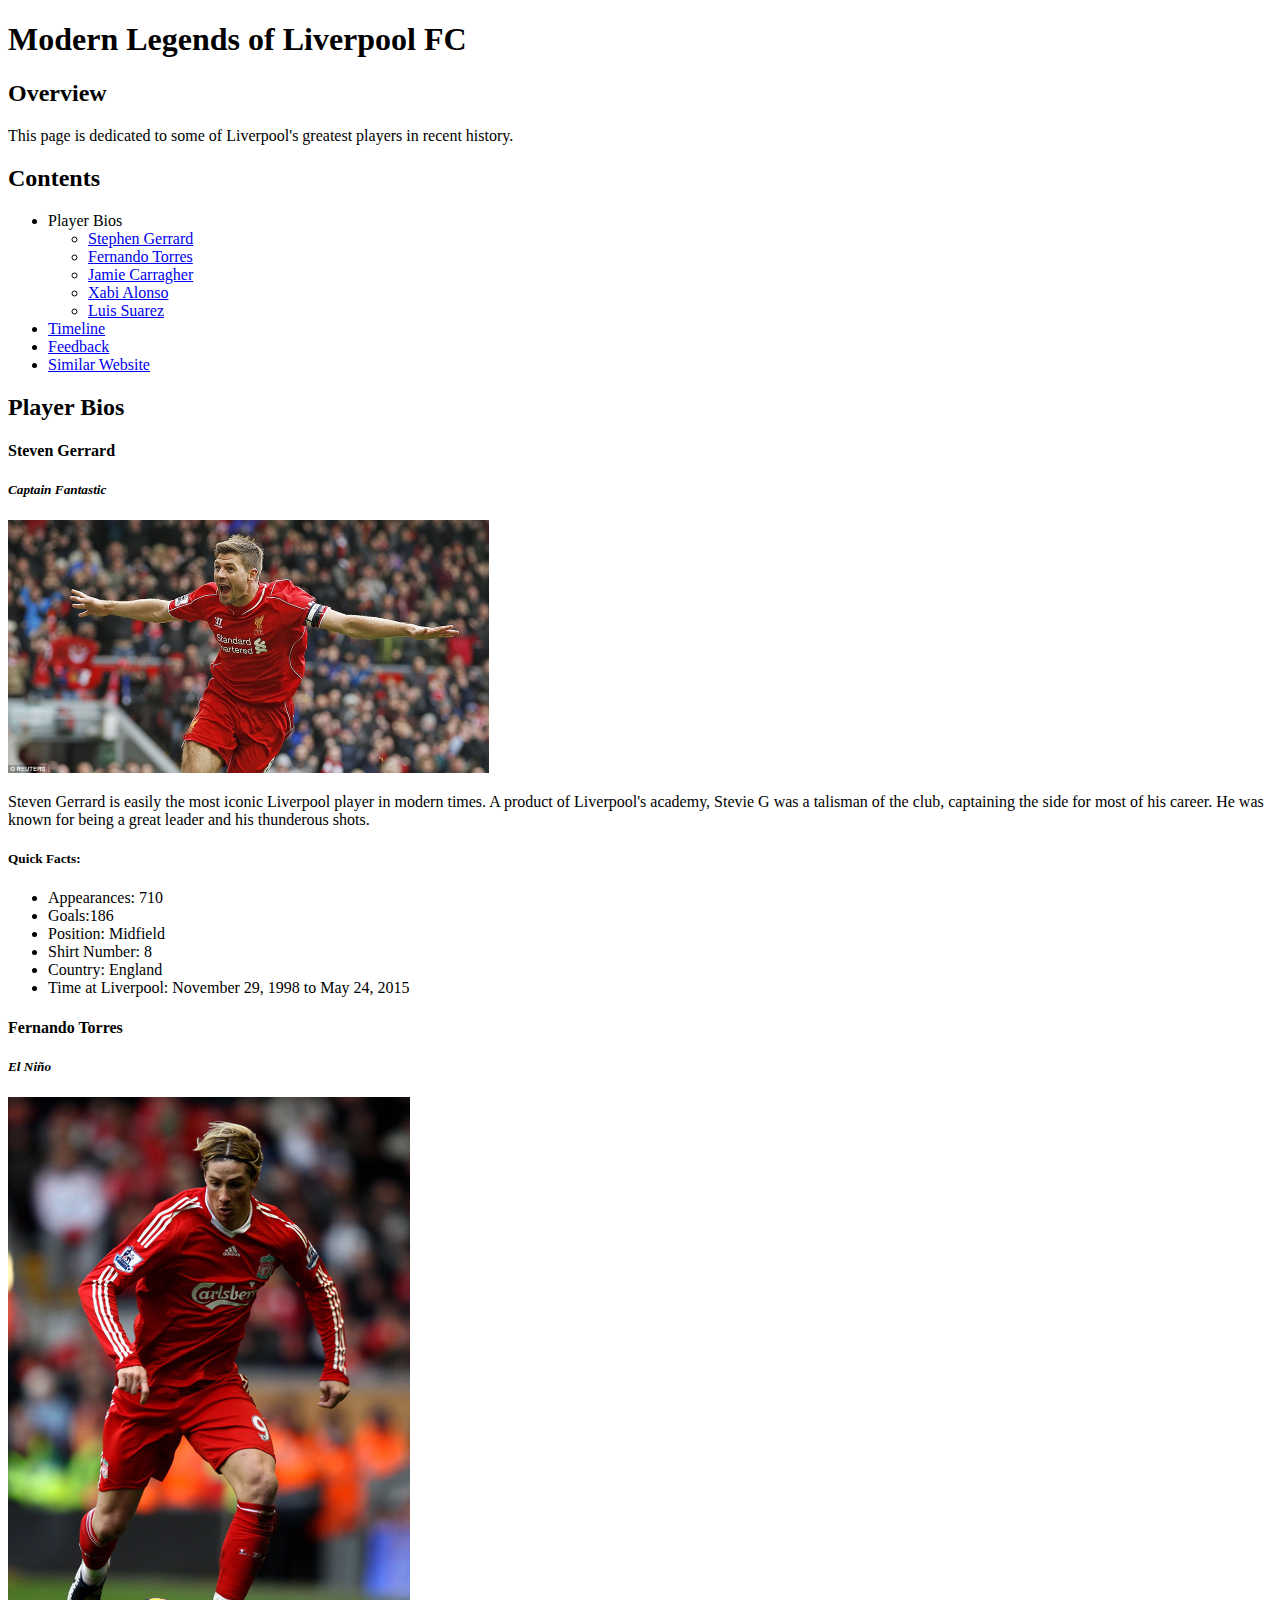
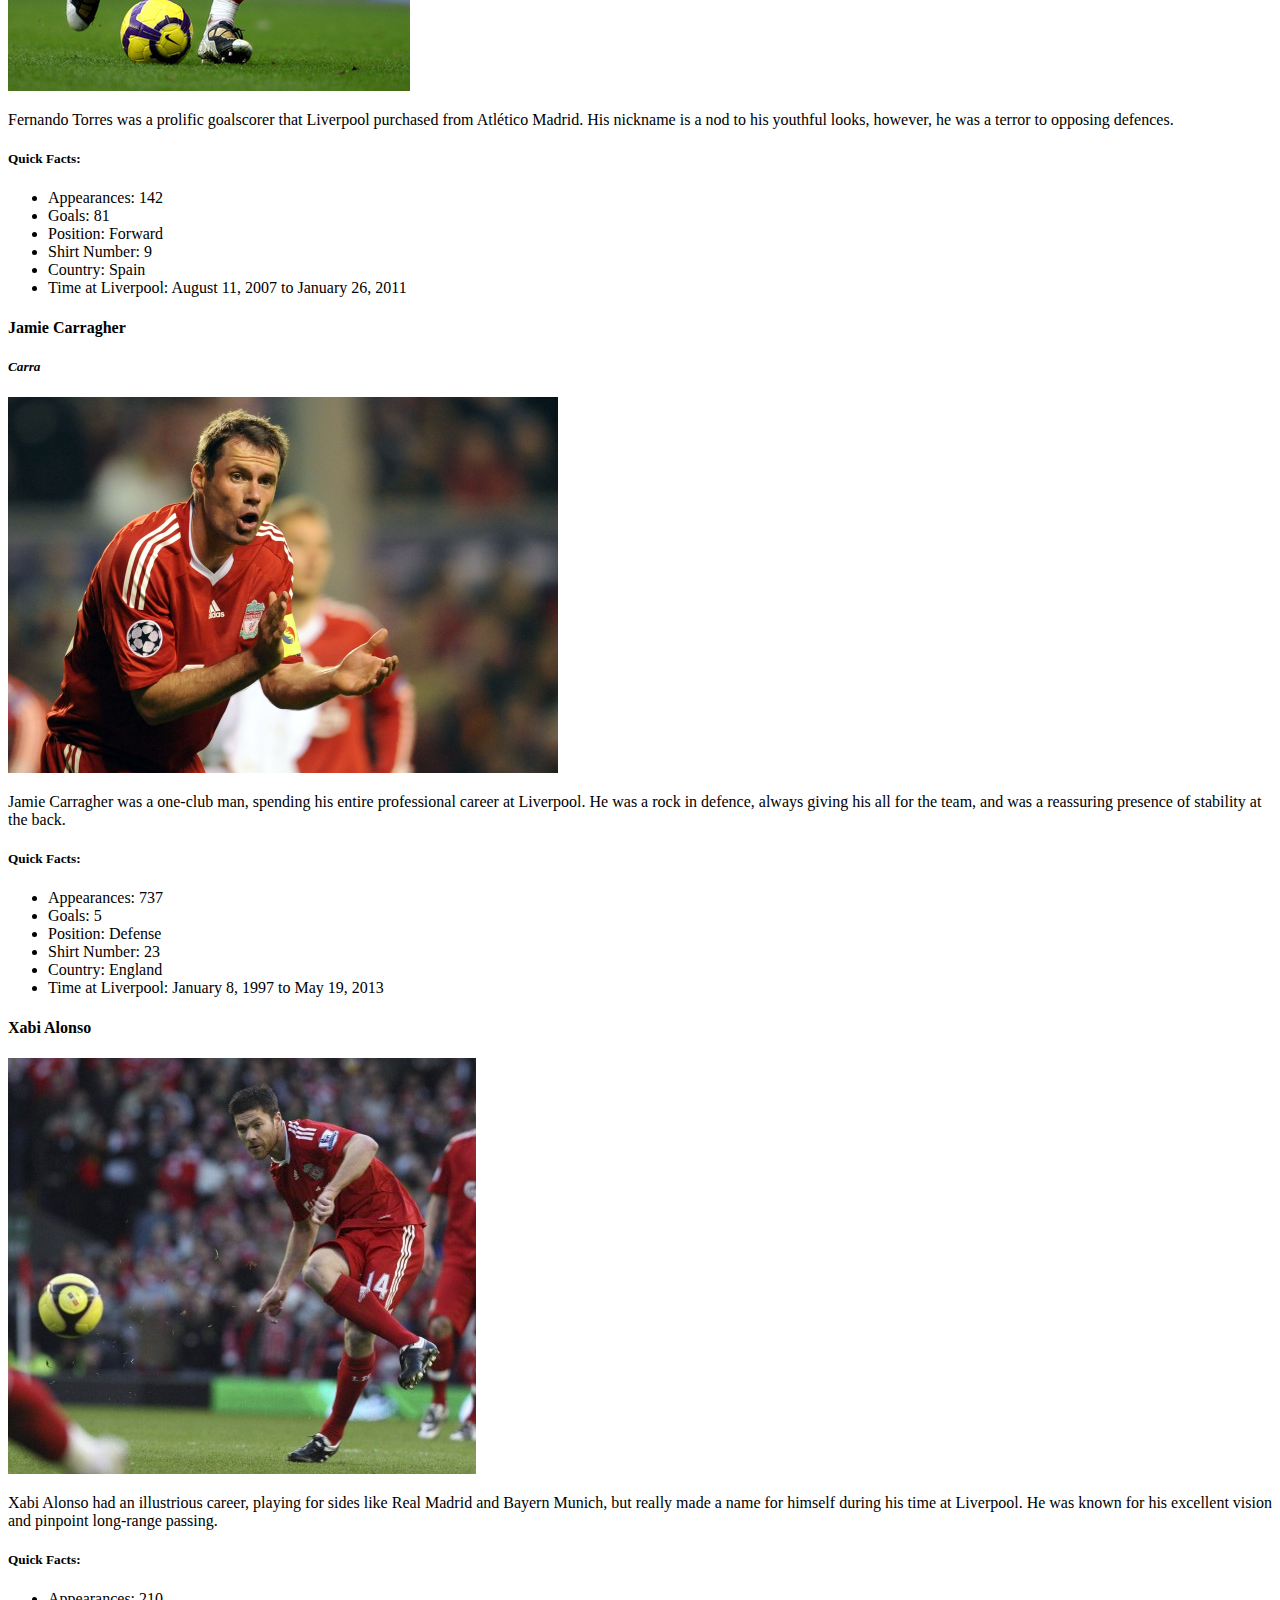
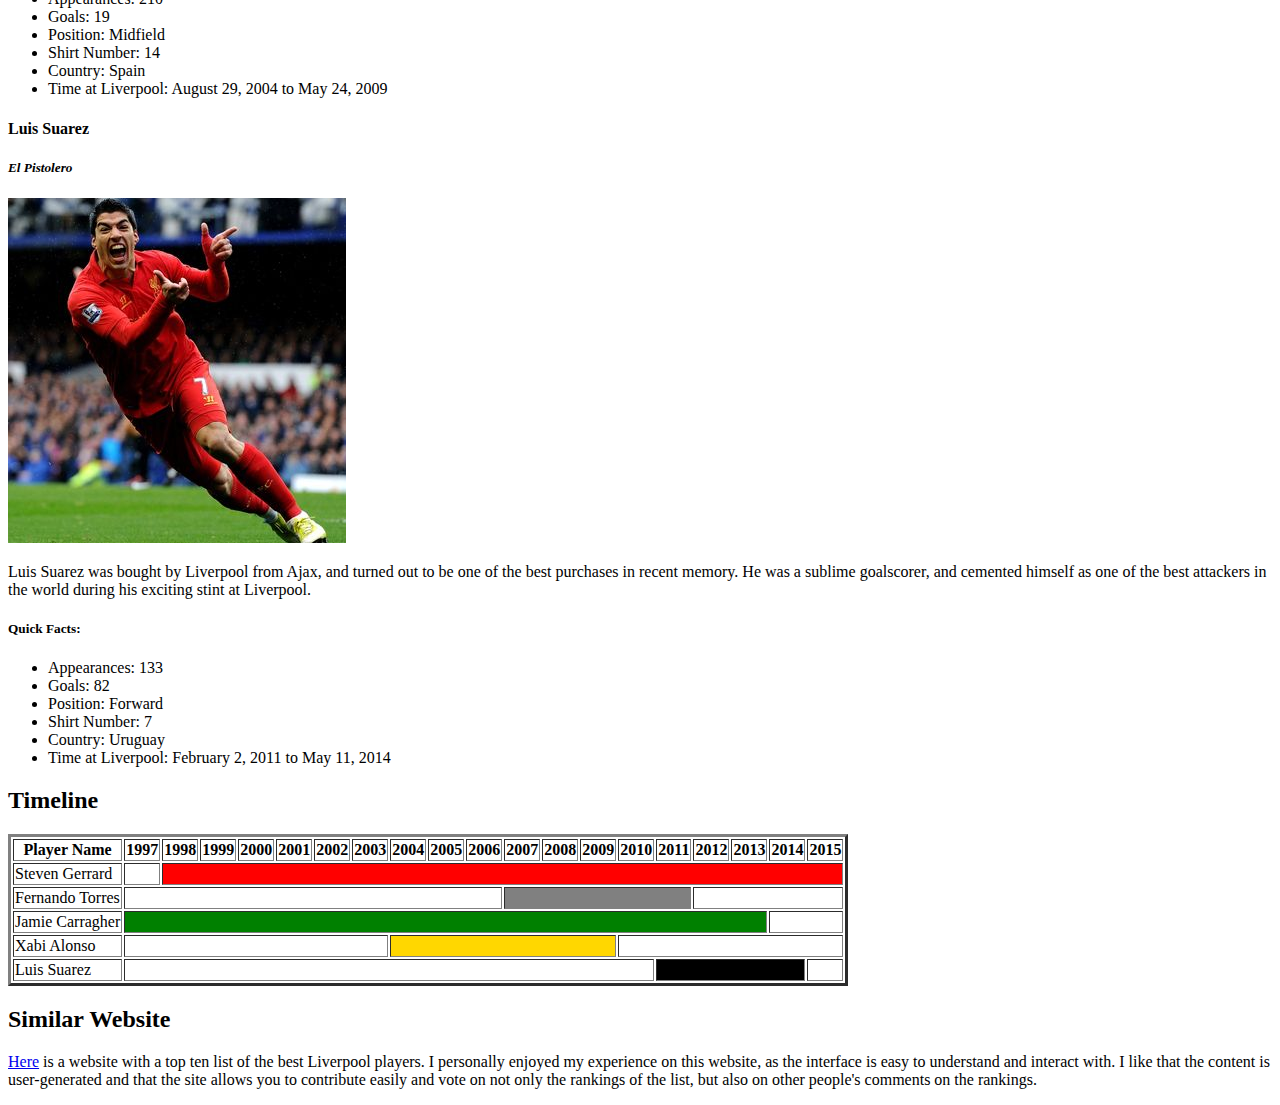
==== index.html @ dc7eaff3 "Add section for outside link and minor overall fixes" ====
<!DOCTYPE html>
<html lang="en">
<head>
  <title>Liverpool FC - Modern Legends</title>
</head>
<body>
  <h1>Modern Legends of Liverpool FC</h1>
  <section>
    <h2>Overview</h2>
    <p>This page is dedicated to some of Liverpool's greatest players in recent history.</p>
  </section>
  <div>
    <h2>Contents</h2>
    <ul>
      <li> Player Bios
        <ul>
          <li><a href="#Steven-Gerrard">Stephen Gerrard</a></li>
          <li><a href="#Fernando-Torres">Fernando Torres</a></li>
          <li><a href="#Jamie-Carragher">Jamie Carragher</a></li>
          <li><a href="#Xabi-Alonso">Xabi Alonso</a></li>
          <li><a href="#Luis-Suarez">Luis Suarez</a></li>
        </ul>
      </li>
      <li><a href="#timeline">Timeline</a></li>
      <li><a href="contact.html">Feedback</a></li>
      <li><a href="#website">Similar Website</a></li>
    </ul>
  </div>
  <h2>Player Bios</h2>
  <div id="Steven-Gerrard">
    <h4>Steven Gerrard</h4>
    <h5><em>Captain Fantastic</em></h5>
    <img src="images/Steven-Gerrard.jpg" height="253" width="481" alt="Steven Gerrard">
    <p>Steven Gerrard is easily the most iconic Liverpool player in modern times. A product of Liverpool's academy, Stevie G was a talisman of the club, captaining the side for most of his career. He was known for being a great leader and his thunderous shots.</p>
    <h5>Quick Facts:</h5>
    <ul>
      <li>Appearances: 710</li>
      <li>Goals:186</li>
      <li>Position: Midfield</li>
      <li>Shirt Number: 8</li>
      <li>Country: England</li>
      <li>Time at Liverpool: November 29, 1998 to May 24, 2015</li>
    </ul>
  </div>
  <div id="Fernando-Torres">
    <h4>Fernando Torres</h4>
    <h5><em>El Niño</em></h5>
    <img src="images/Fernando-Torres.jpg" alt="Fernando Torres">
    <p>Fernando Torres was a prolific goalscorer that Liverpool purchased from Atlético Madrid. His nickname is a nod to his youthful looks, however, he was a terror to opposing defences.</p>
    <h5>Quick Facts:</h5>
    <ul>
      <li>Appearances: 142</li>
      <li>Goals: 81</li>
      <li>Position: Forward</li>
      <li>Shirt Number: 9</li>
      <li>Country: Spain</li>
      <li>Time at Liverpool: August 11, 2007 to January 26, 2011</li>
    </ul>
  </div>
  <div id="Jamie-Carragher">
    <h4>Jamie Carragher</h4>
    <h5><em>Carra</em></h5>
    <img src="images/Jamie-Carragher.jpg" height="376" width="550" alt="Jamie Carragher">
    <p>Jamie Carragher was a one-club man, spending his entire professional career at Liverpool. He was a rock in defence, always giving his all for the team, and was a reassuring presence of stability at the back.</p>
    <h5>Quick Facts:</h5>
    <ul>
      <li>Appearances: 737</li>
      <li>Goals: 5</li>
      <li>Position: Defense</li>
      <li>Shirt Number: 23</li>
      <li>Country: England</li>
      <li>Time at Liverpool: January 8, 1997 to May 19, 2013</li>
    </ul>
  </div>
  <div id="Xabi-Alonso">
    <h4>Xabi Alonso</h4>
    <img src="images/Xabi-Alonso.jpg" alt="Xabi Alonso">
    <p>Xabi Alonso had an illustrious career, playing for sides like Real Madrid and Bayern Munich, but really made a name for himself during his time at Liverpool. He was known for his excellent vision and pinpoint long-range passing.</p>
    <h5>Quick Facts:</h5>
    <ul>
      <li>Appearances: 210</li>
      <li>Goals: 19</li>
      <li>Position: Midfield</li>
      <li>Shirt Number: 14</li>
      <li>Country: Spain</li>
      <li>Time at Liverpool: August 29, 2004 to May 24, 2009</li>
    </ul>
  </div>
  <div id="Luis-Suarez">
    <h4>Luis Suarez</h4>
    <h5><em>El Pistolero</em></h5>
    <img src="images/Luis-Suarez.jpg" alt="Luis Suarez">
    <p>Luis Suarez was bought by Liverpool from Ajax, and turned out to be one of the best purchases in recent memory. He was a sublime goalscorer, and cemented himself as one of the best attackers in the world during his exciting stint at Liverpool.</p>
    <h5>Quick Facts:</h5>
    <ul>
      <li>Appearances: 133</li>
      <li>Goals: 82</li>
      <li>Position: Forward</li>
      <li>Shirt Number: 7</li>
      <li>Country: Uruguay</li>
      <li>Time at Liverpool: February 2, 2011 to May 11, 2014</li>
    </ul>
  </div>
  <h2>Timeline</h2>
  <div id="timeline">
    <table border="3">
      <tr>
        <th>Player Name</th>
        <th>1997</th>
        <th>1998</th>
        <th>1999</th>
        <th>2000</th>
        <th>2001</th>
        <th>2002</th>
        <th>2003</th>
        <th>2004</th>
        <th>2005</th>
        <th>2006</th>
        <th>2007</th>
        <th>2008</th>
        <th>2009</th>
        <th>2010</th>
        <th>2011</th>
        <th>2012</th>
        <th>2013</th>
        <th>2014</th>
        <th>2015</th>
      </tr>
      <tr>
        <td>Steven Gerrard</td>
        <td>&nbsp;</td>
        <td bgcolor="red" colspan="18">&nbsp;</td>
      </tr>
      <tr>
        <td>Fernando Torres</td>
        <td colspan="10">&nbsp;</td>
        <td bgcolor="grey" colspan="5">&nbsp;</td>
        <td colspan="4">&nbsp;</td>
      </tr>
      <tr>
        <td>Jamie Carragher</td>
        <td bgcolor="green" colspan="17">&nbsp;</td>
        <td colspan="2">&nbsp;</td>
      </tr>
      <tr>
        <td>Xabi Alonso</td>
        <td colspan="7">&nbsp;</td>
        <td bgcolor="gold" colspan="6">&nbsp;</td>
        <td colspan="6">&nbsp;</td>
      </tr>
      <tr>
        <td>Luis Suarez</td>
        <td colspan="14">&nbsp;</td>
        <td bgcolor="black" colspan="4">&nbsp;</td>
        <td>&nbsp;</td>
      </tr>
    </table>
  </div>
  <div id="website">
    <h2>Similar Website</h2>
    <p><a href="https://www.thetoptens.com/best-liverpool-players/">Here</a> is a website with a top ten list of the best Liverpool players. I personally enjoyed my experience on this website, as the interface is easy to understand and interact with. I like that the content is user-generated and that the site allows you to contribute easily and vote on not only the rankings of the list, but also on other people's comments on the rankings.</p>
  </div>
</body>
</html>
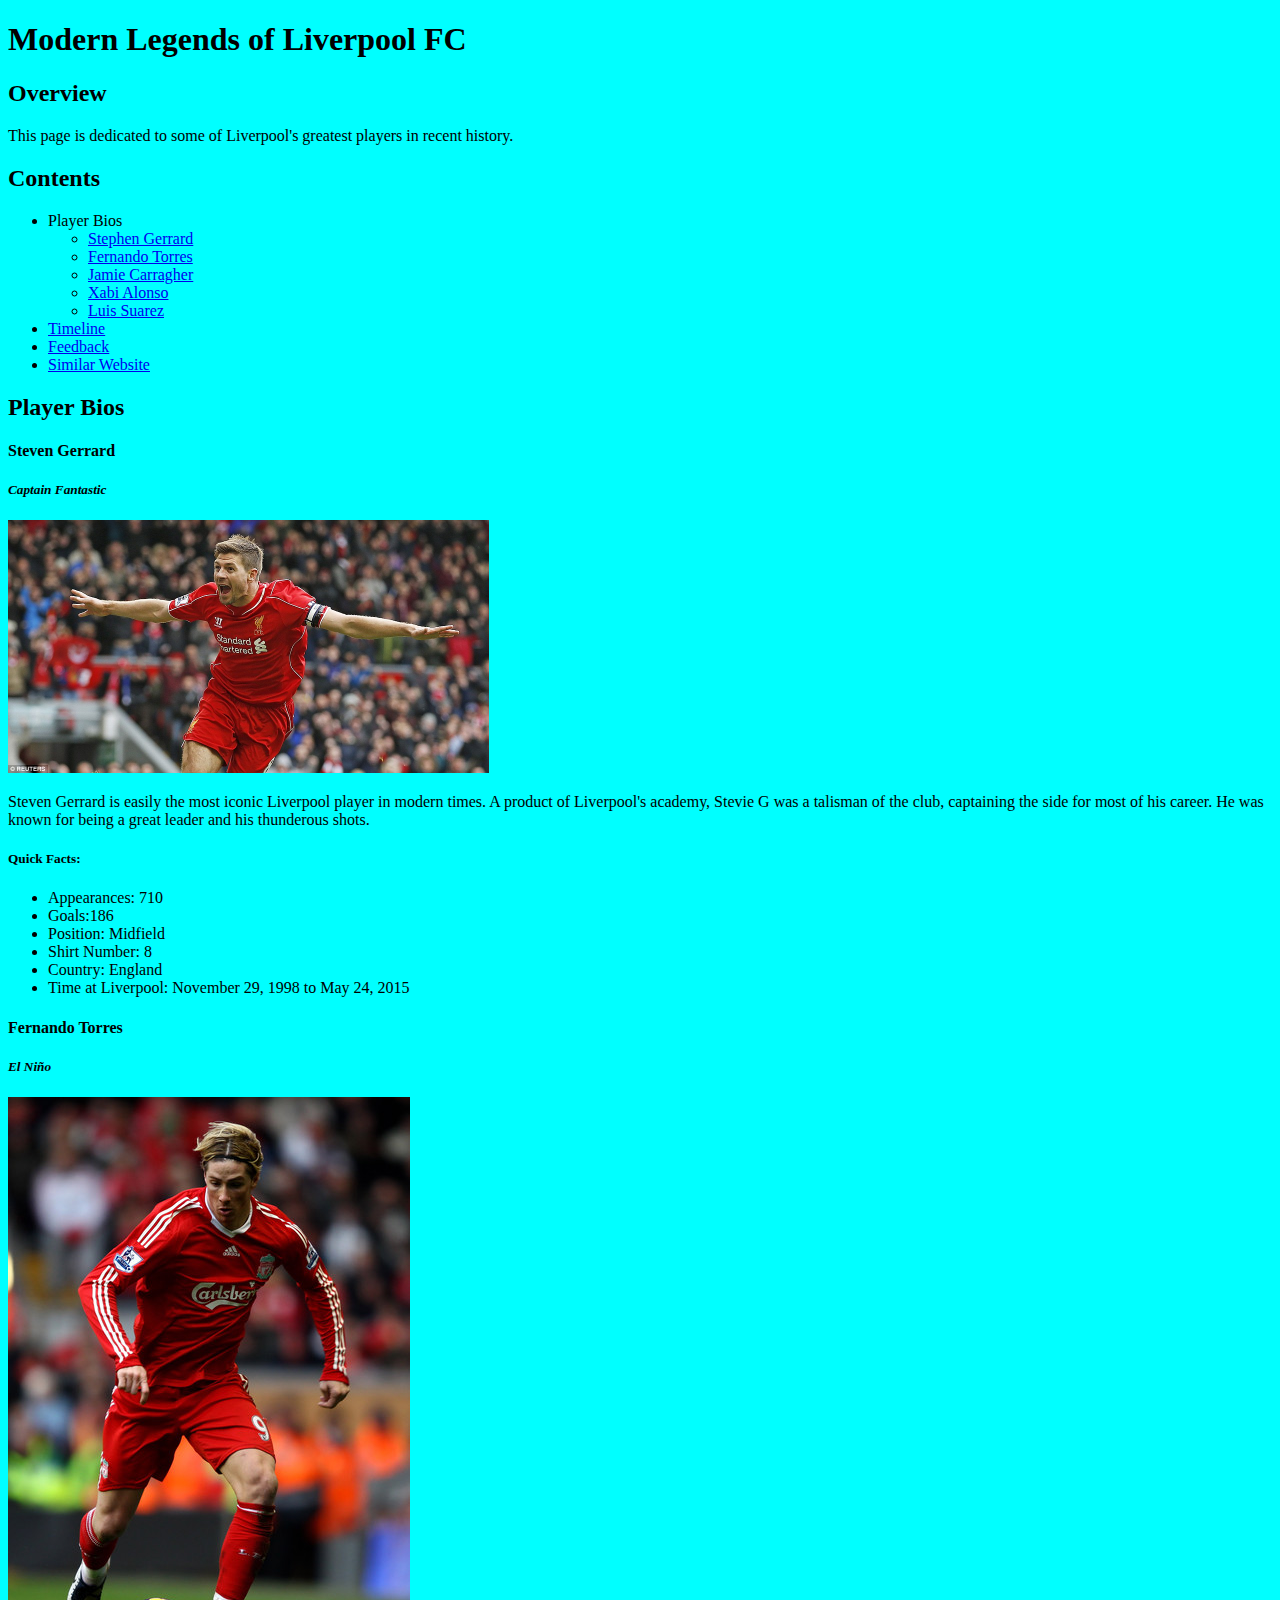
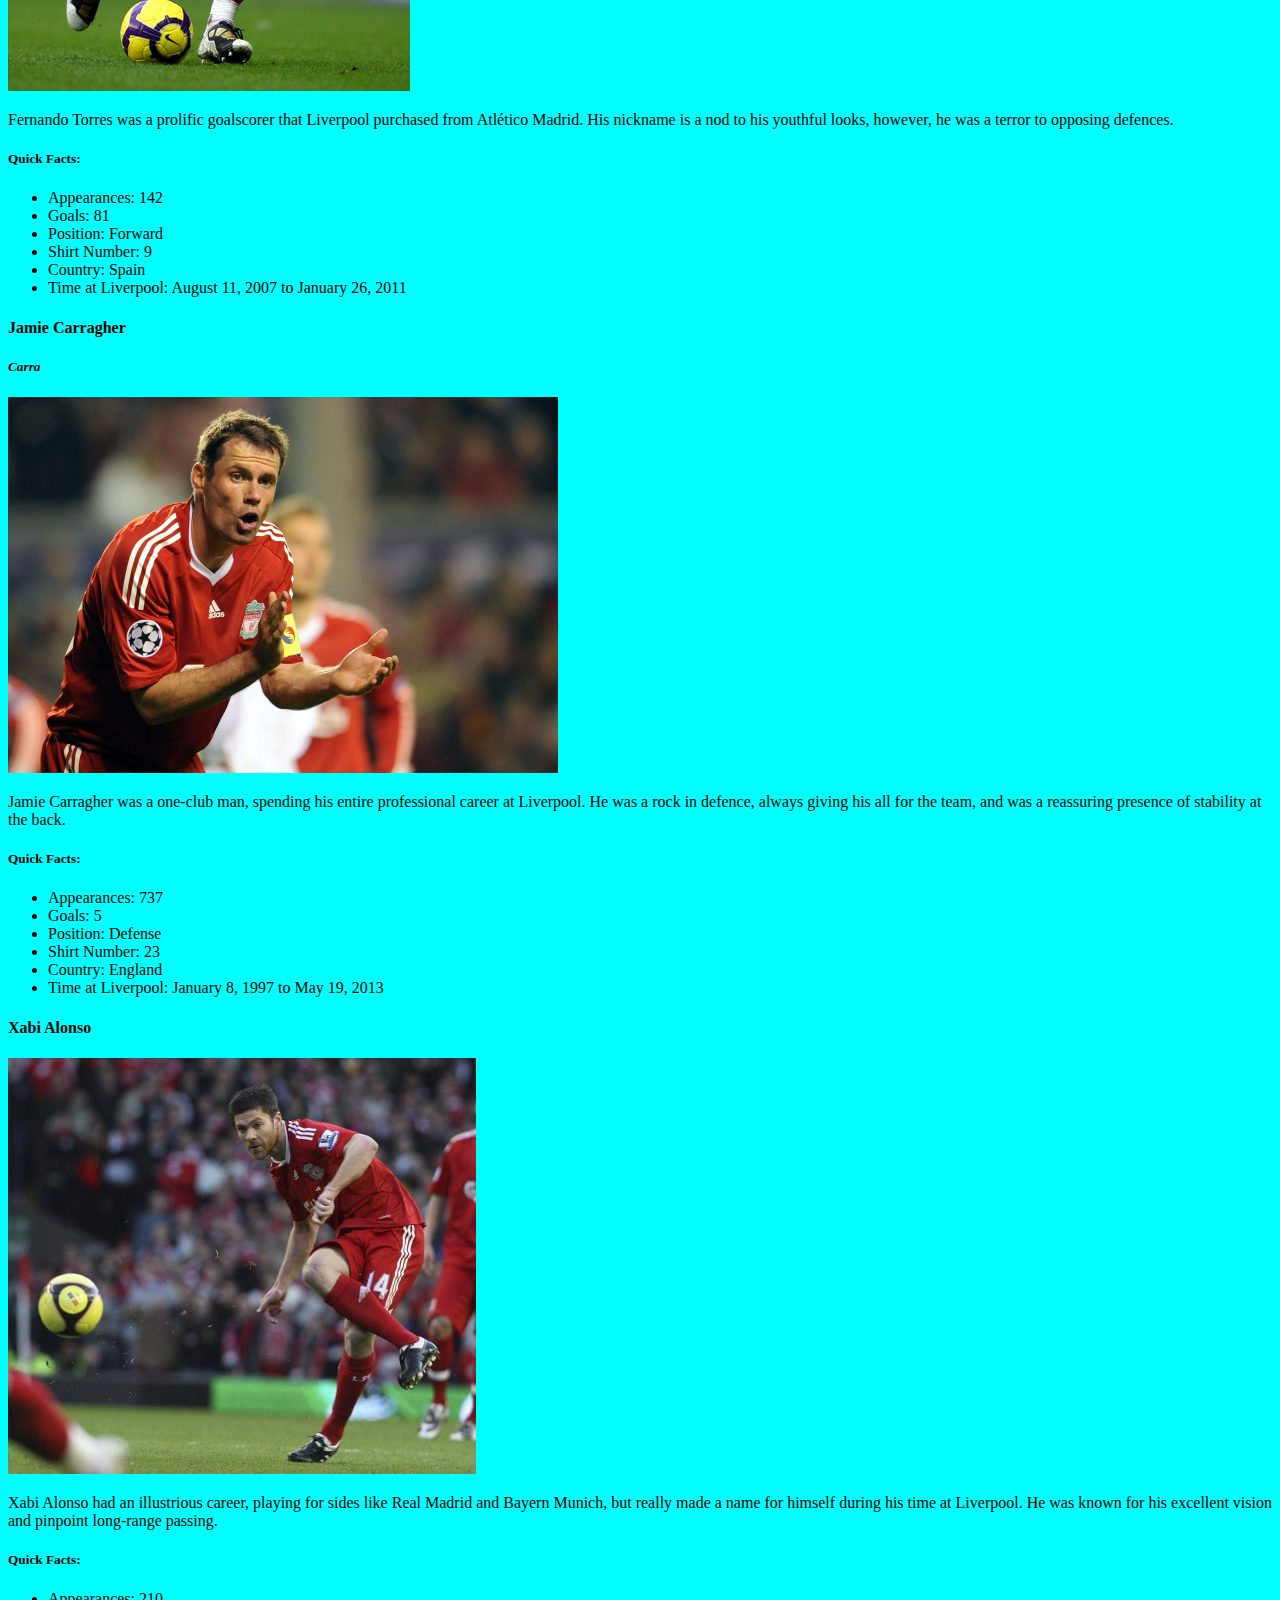
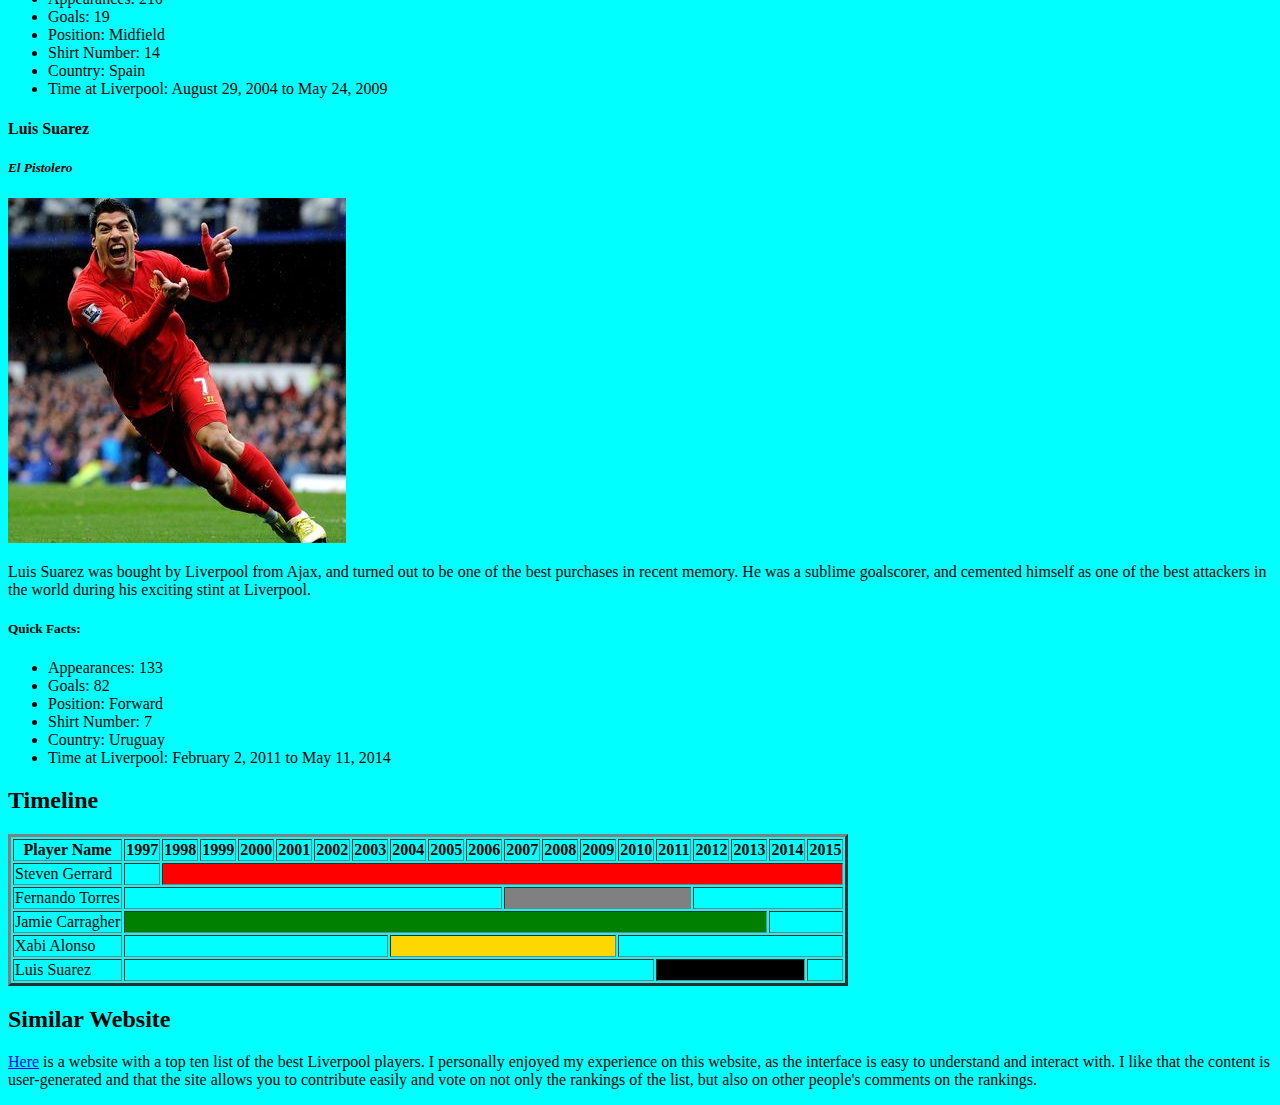
==== commit ddb4d744: "Add simple css rule and link to each page of website" ====
--- a/index.html
+++ b/index.html
@@ -2,6 +2,7 @@
 <html lang="en">
 <head>
   <title>Liverpool FC - Modern Legends</title>
+  <link rel="stylesheet" type="text/css" href="styles.css">
 </head>
 <body>
   <h1>Modern Legends of Liverpool FC</h1>
--- a/styles.css
+++ b/styles.css
@@ -0,0 +1,3 @@
+body {
+  background: cyan;
+}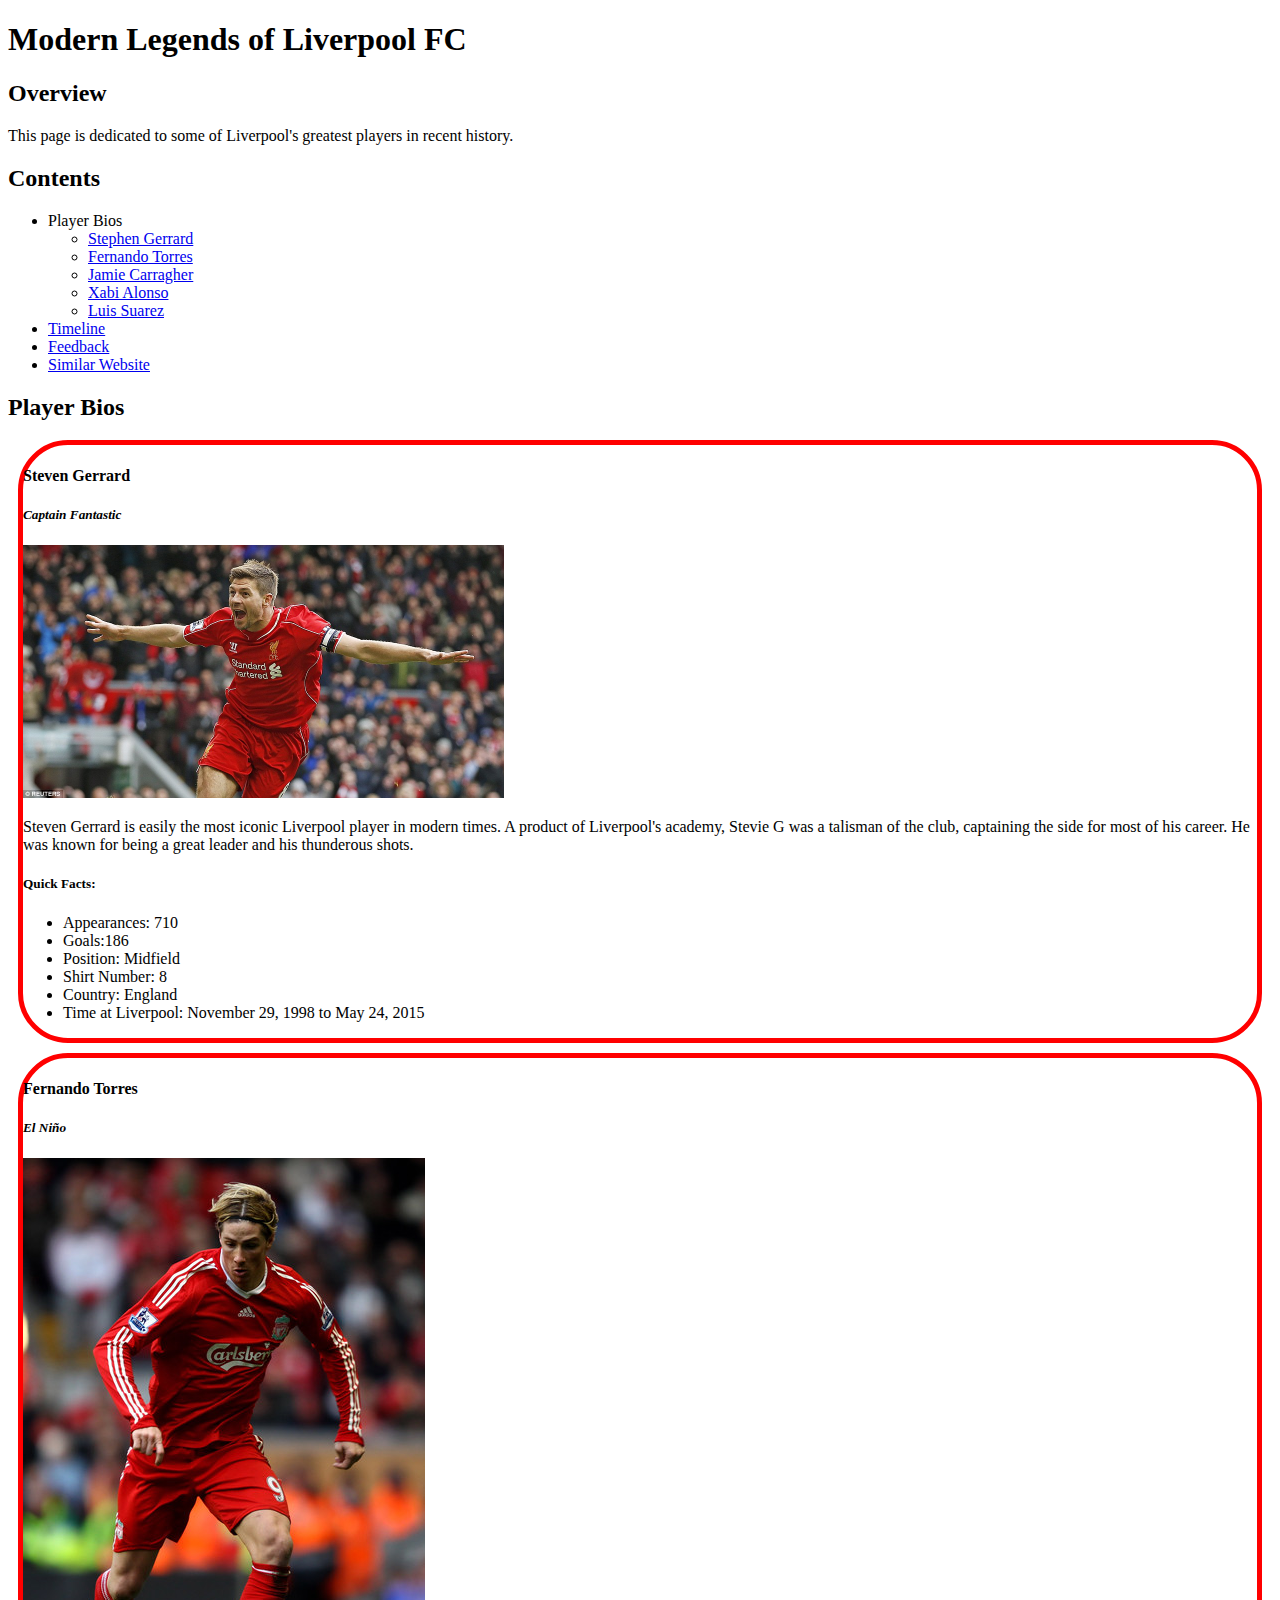
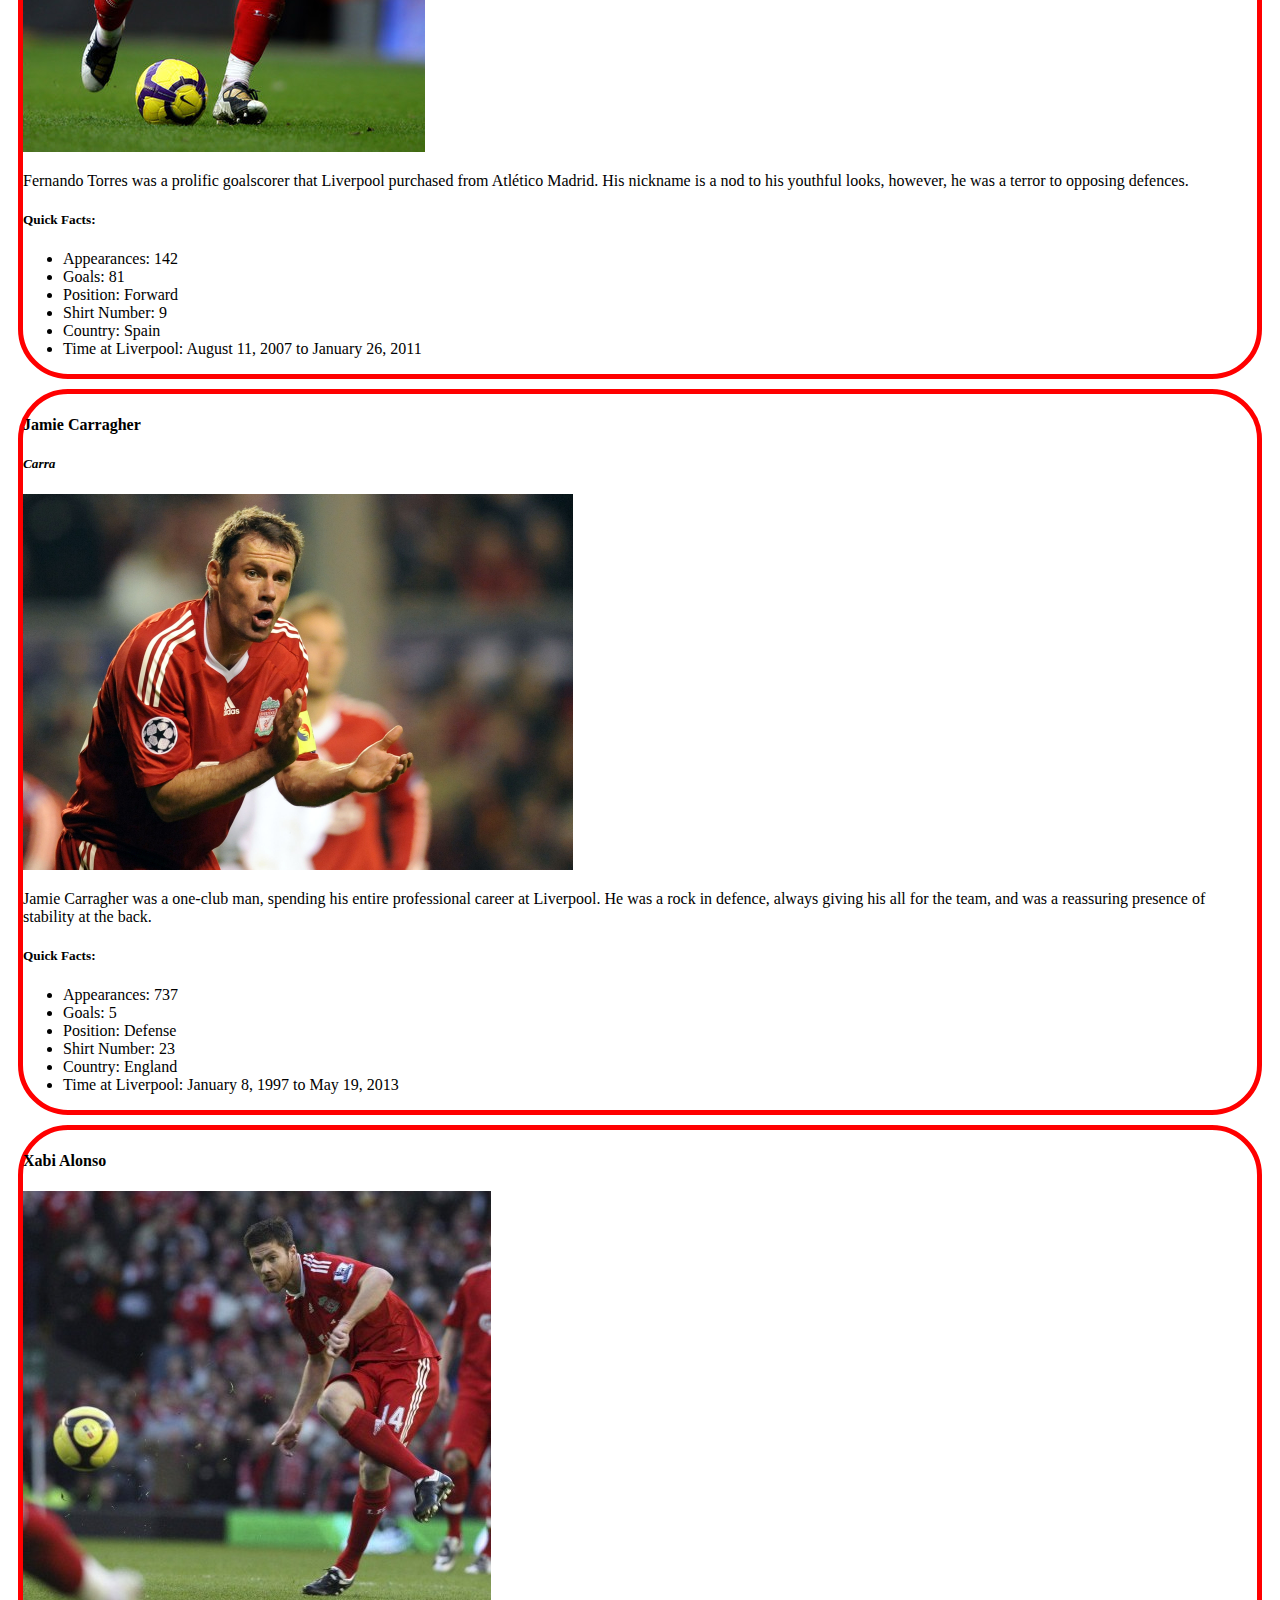
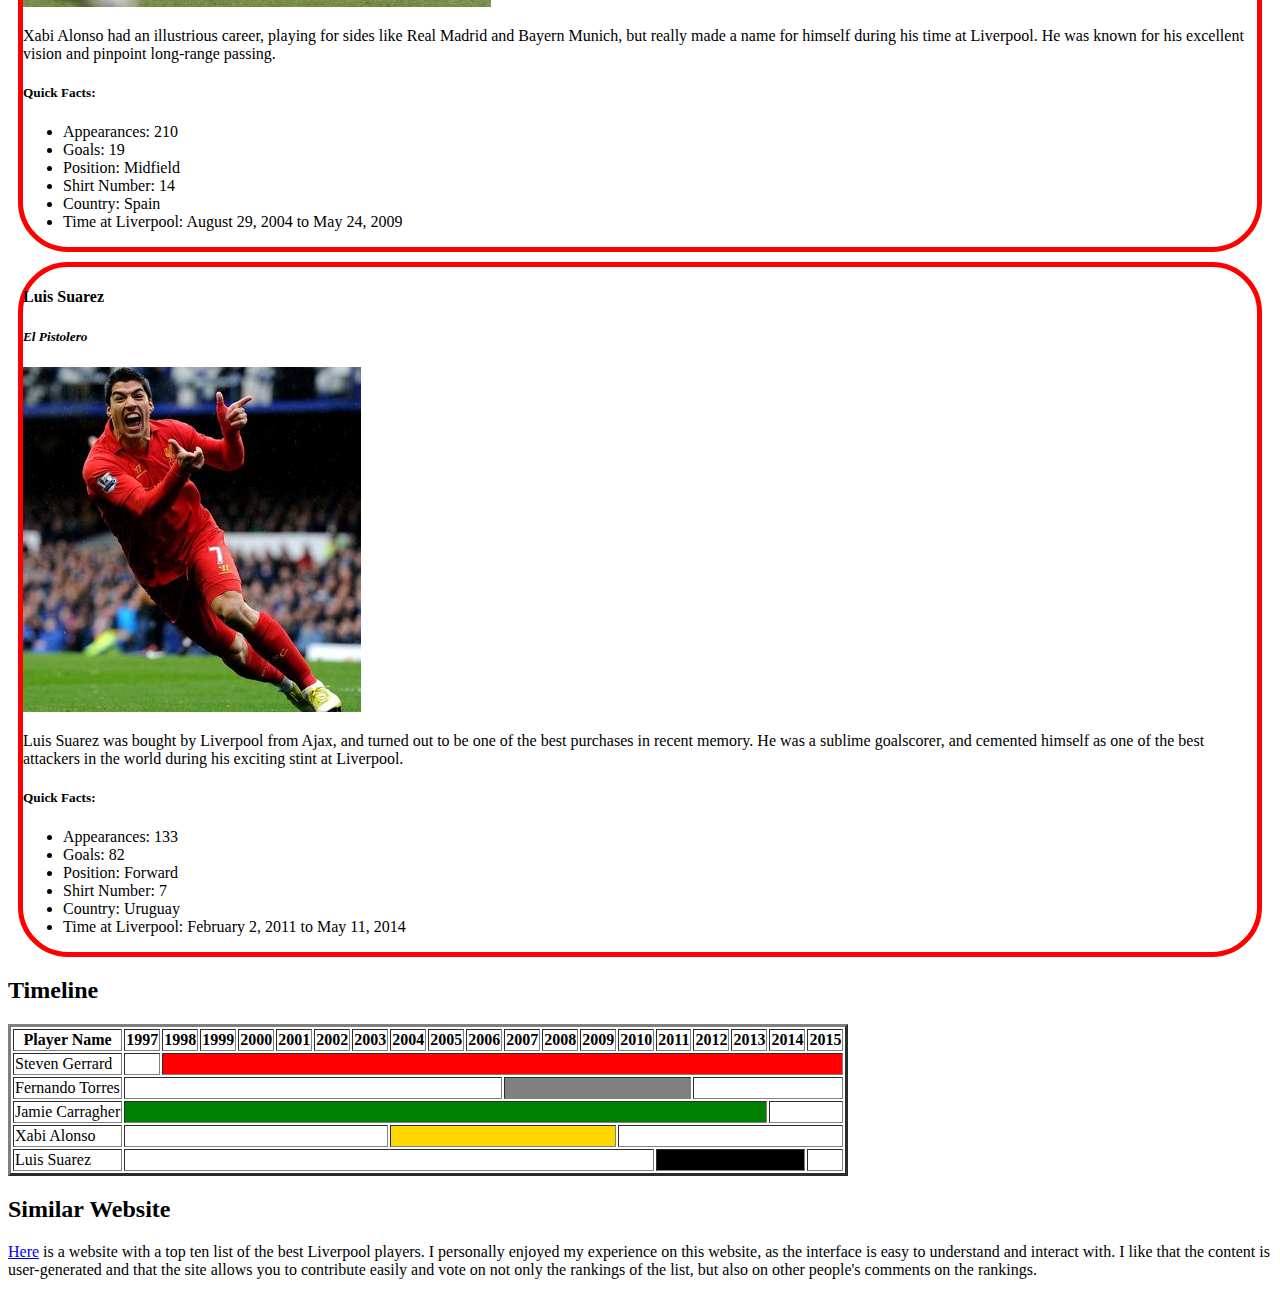
==== commit 7a9a97e9: "Begin styling and adding classes" ====
--- a/index.html
+++ b/index.html
@@ -28,7 +28,7 @@
     </ul>
   </div>
   <h2>Player Bios</h2>
-  <div id="Steven-Gerrard">
+  <div id="Steven-Gerrard" class="bio">
     <h4>Steven Gerrard</h4>
     <h5><em>Captain Fantastic</em></h5>
     <img src="images/Steven-Gerrard.jpg" height="253" width="481" alt="Steven Gerrard">
@@ -43,22 +43,24 @@
       <li>Time at Liverpool: November 29, 1998 to May 24, 2015</li>
     </ul>
   </div>
-  <div id="Fernando-Torres">
+  <div id="Fernando-Torres" class="bio">
     <h4>Fernando Torres</h4>
     <h5><em>El Niño</em></h5>
     <img src="images/Fernando-Torres.jpg" alt="Fernando Torres">
     <p>Fernando Torres was a prolific goalscorer that Liverpool purchased from Atlético Madrid. His nickname is a nod to his youthful looks, however, he was a terror to opposing defences.</p>
-    <h5>Quick Facts:</h5>
-    <ul>
-      <li>Appearances: 142</li>
-      <li>Goals: 81</li>
-      <li>Position: Forward</li>
-      <li>Shirt Number: 9</li>
-      <li>Country: Spain</li>
-      <li>Time at Liverpool: August 11, 2007 to January 26, 2011</li>
-    </ul>
+    <div class="facts">
+      <h5>Quick Facts:</h5>
+      <ul>
+        <li>Appearances: 142</li>
+        <li>Goals: 81</li>
+        <li>Position: Forward</li>
+        <li>Shirt Number: 9</li>
+        <li>Country: Spain</li>
+        <li>Time at Liverpool: August 11, 2007 to January 26, 2011</li>
+      </ul>
+    </div>
   </div>
-  <div id="Jamie-Carragher">
+  <div id="Jamie-Carragher" class="bio">
     <h4>Jamie Carragher</h4>
     <h5><em>Carra</em></h5>
     <img src="images/Jamie-Carragher.jpg" height="376" width="550" alt="Jamie Carragher">
@@ -73,7 +75,7 @@
       <li>Time at Liverpool: January 8, 1997 to May 19, 2013</li>
     </ul>
   </div>
-  <div id="Xabi-Alonso">
+  <div id="Xabi-Alonso" class="bio">
     <h4>Xabi Alonso</h4>
     <img src="images/Xabi-Alonso.jpg" alt="Xabi Alonso">
     <p>Xabi Alonso had an illustrious career, playing for sides like Real Madrid and Bayern Munich, but really made a name for himself during his time at Liverpool. He was known for his excellent vision and pinpoint long-range passing.</p>
@@ -87,7 +89,7 @@
       <li>Time at Liverpool: August 29, 2004 to May 24, 2009</li>
     </ul>
   </div>
-  <div id="Luis-Suarez">
+  <div id="Luis-Suarez" class="bio">
     <h4>Luis Suarez</h4>
     <h5><em>El Pistolero</em></h5>
     <img src="images/Luis-Suarez.jpg" alt="Luis Suarez">
--- a/styles.css
+++ b/styles.css
@@ -1,3 +1,13 @@
 body {
-  background: cyan;
+  background: ;
+}
+
+.bio {
+  border: 5px solid red;
+  border-radius: 50px;
+  margin: 10px;
+}
+
+.facts {
+
 }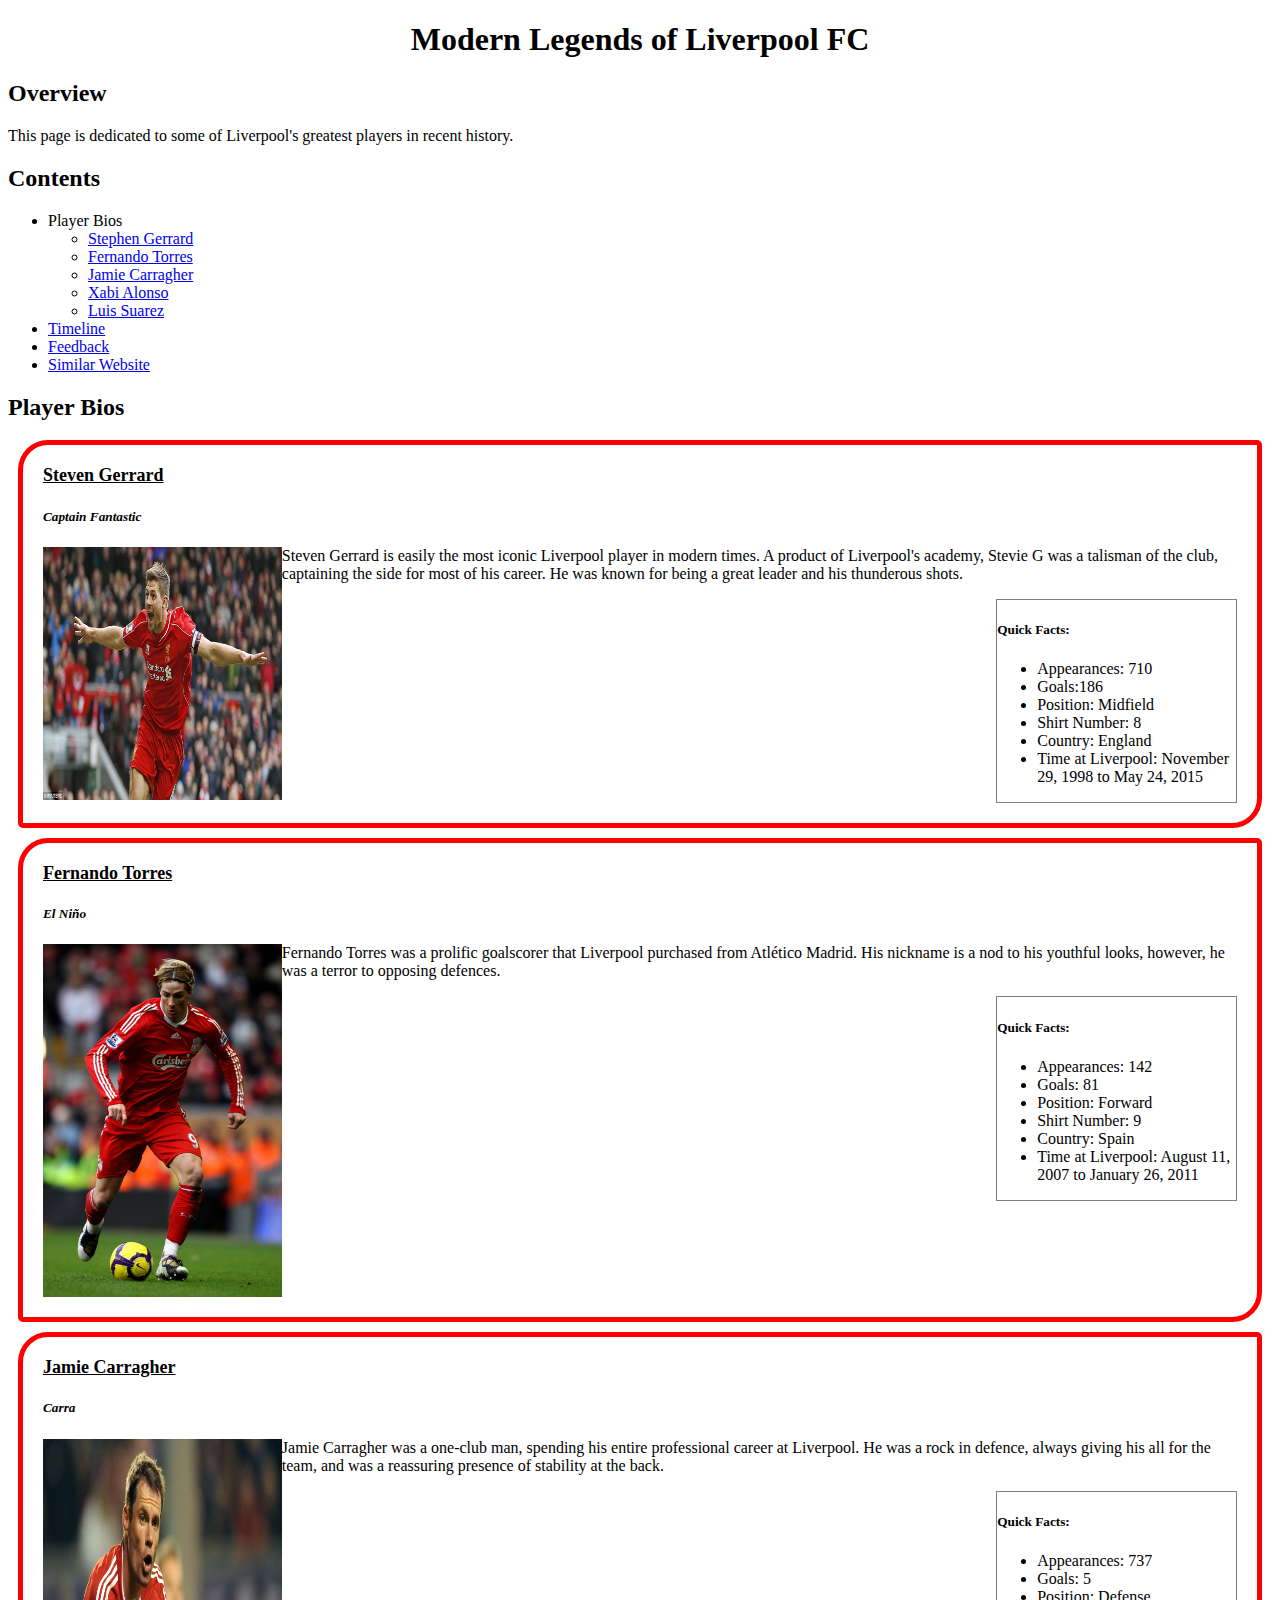
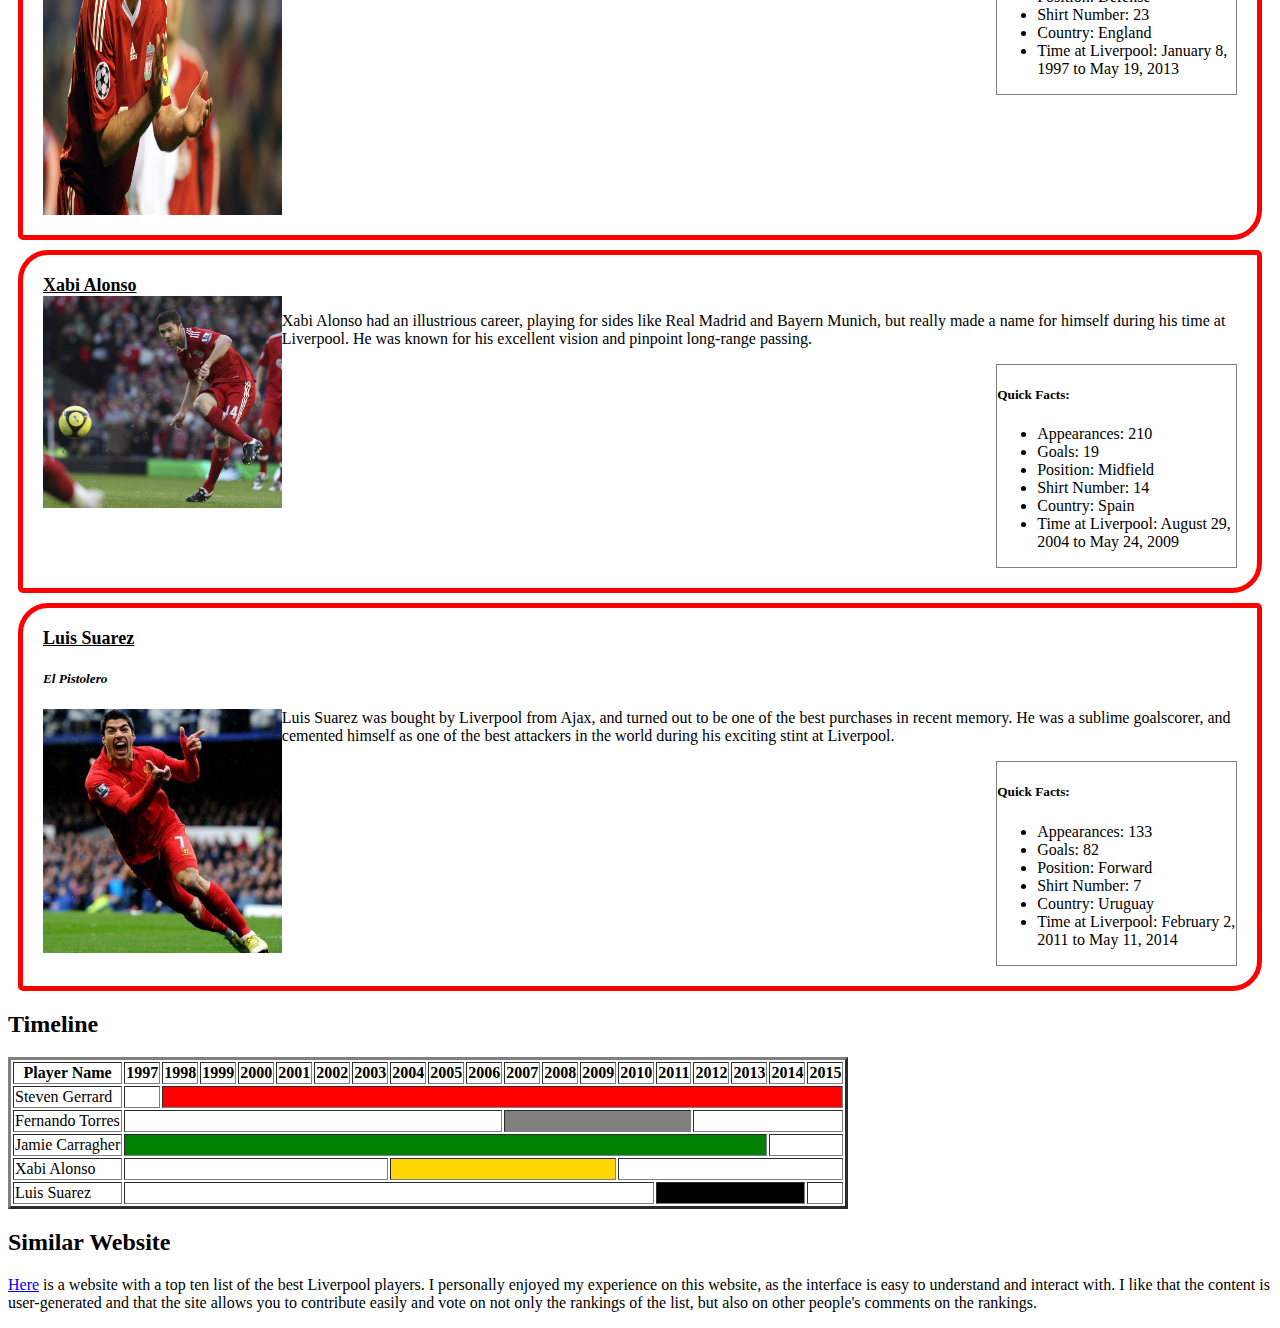
==== commit f42136cd: "Add more style rules" ====
--- a/index.html
+++ b/index.html
@@ -10,7 +10,7 @@
     <h2>Overview</h2>
     <p>This page is dedicated to some of Liverpool's greatest players in recent history.</p>
   </section>
-  <div>
+  <nav>
     <h2>Contents</h2>
     <ul>
       <li> Player Bios
@@ -26,22 +26,24 @@
       <li><a href="contact.html">Feedback</a></li>
       <li><a href="#website">Similar Website</a></li>
     </ul>
-  </div>
+  </nav>
   <h2>Player Bios</h2>
   <div id="Steven-Gerrard" class="bio">
     <h4>Steven Gerrard</h4>
     <h5><em>Captain Fantastic</em></h5>
     <img src="images/Steven-Gerrard.jpg" height="253" width="481" alt="Steven Gerrard">
     <p>Steven Gerrard is easily the most iconic Liverpool player in modern times. A product of Liverpool's academy, Stevie G was a talisman of the club, captaining the side for most of his career. He was known for being a great leader and his thunderous shots.</p>
-    <h5>Quick Facts:</h5>
-    <ul>
-      <li>Appearances: 710</li>
-      <li>Goals:186</li>
-      <li>Position: Midfield</li>
-      <li>Shirt Number: 8</li>
-      <li>Country: England</li>
-      <li>Time at Liverpool: November 29, 1998 to May 24, 2015</li>
-    </ul>
+    <div class="facts">
+      <h5>Quick Facts:</h5>
+      <ul>
+        <li>Appearances: 710</li>
+        <li>Goals:186</li>
+        <li>Position: Midfield</li>
+        <li>Shirt Number: 8</li>
+        <li>Country: England</li>
+        <li>Time at Liverpool: November 29, 1998 to May 24, 2015</li>
+      </ul>
+    </div>
   </div>
   <div id="Fernando-Torres" class="bio">
     <h4>Fernando Torres</h4>
@@ -65,20 +67,23 @@
     <h5><em>Carra</em></h5>
     <img src="images/Jamie-Carragher.jpg" height="376" width="550" alt="Jamie Carragher">
     <p>Jamie Carragher was a one-club man, spending his entire professional career at Liverpool. He was a rock in defence, always giving his all for the team, and was a reassuring presence of stability at the back.</p>
-    <h5>Quick Facts:</h5>
-    <ul>
-      <li>Appearances: 737</li>
-      <li>Goals: 5</li>
-      <li>Position: Defense</li>
-      <li>Shirt Number: 23</li>
-      <li>Country: England</li>
-      <li>Time at Liverpool: January 8, 1997 to May 19, 2013</li>
-    </ul>
+    <div class="facts">
+      <h5>Quick Facts:</h5>
+      <ul>
+        <li>Appearances: 737</li>
+        <li>Goals: 5</li>
+        <li>Position: Defense</li>
+        <li>Shirt Number: 23</li>
+        <li>Country: England</li>
+        <li>Time at Liverpool: January 8, 1997 to May 19, 2013</li>
+      </ul>
+    </div>
   </div>
   <div id="Xabi-Alonso" class="bio">
     <h4>Xabi Alonso</h4>
     <img src="images/Xabi-Alonso.jpg" alt="Xabi Alonso">
     <p>Xabi Alonso had an illustrious career, playing for sides like Real Madrid and Bayern Munich, but really made a name for himself during his time at Liverpool. He was known for his excellent vision and pinpoint long-range passing.</p>
+    <div class="facts">
     <h5>Quick Facts:</h5>
     <ul>
       <li>Appearances: 210</li>
@@ -89,20 +94,23 @@
       <li>Time at Liverpool: August 29, 2004 to May 24, 2009</li>
     </ul>
   </div>
+  </div>
   <div id="Luis-Suarez" class="bio">
     <h4>Luis Suarez</h4>
     <h5><em>El Pistolero</em></h5>
     <img src="images/Luis-Suarez.jpg" alt="Luis Suarez">
     <p>Luis Suarez was bought by Liverpool from Ajax, and turned out to be one of the best purchases in recent memory. He was a sublime goalscorer, and cemented himself as one of the best attackers in the world during his exciting stint at Liverpool.</p>
-    <h5>Quick Facts:</h5>
-    <ul>
-      <li>Appearances: 133</li>
-      <li>Goals: 82</li>
-      <li>Position: Forward</li>
-      <li>Shirt Number: 7</li>
-      <li>Country: Uruguay</li>
-      <li>Time at Liverpool: February 2, 2011 to May 11, 2014</li>
-    </ul>
+    <div class="facts">
+      <h5>Quick Facts:</h5>
+      <ul>
+        <li>Appearances: 133</li>
+        <li>Goals: 82</li>
+        <li>Position: Forward</li>
+        <li>Shirt Number: 7</li>
+        <li>Country: Uruguay</li>
+        <li>Time at Liverpool: February 2, 2011 to May 11, 2014</li>
+      </ul>
+    </div>
   </div>
   <h2>Timeline</h2>
   <div id="timeline">
--- a/styles.css
+++ b/styles.css
@@ -4,10 +4,33 @@
 
 .bio {
   border: 5px solid red;
-  border-radius: 50px;
+  border-radius: 30px 5px;
   margin: 10px;
+  padding: 20px;
+  overflow: auto;
+}
+
+div.bio p {
+
+}
+
+h1 {
+  text-align: center;
+}
+
+div.bio h4{
+  margin: auto;
+  text-decoration: underline;
+  font-size: large;
 }
 
 .facts {
+  border: 1px solid gray;
+  width: 20%;
+  float: right;
+}
 
+img {
+  float: left;
+  width: 20%;
 }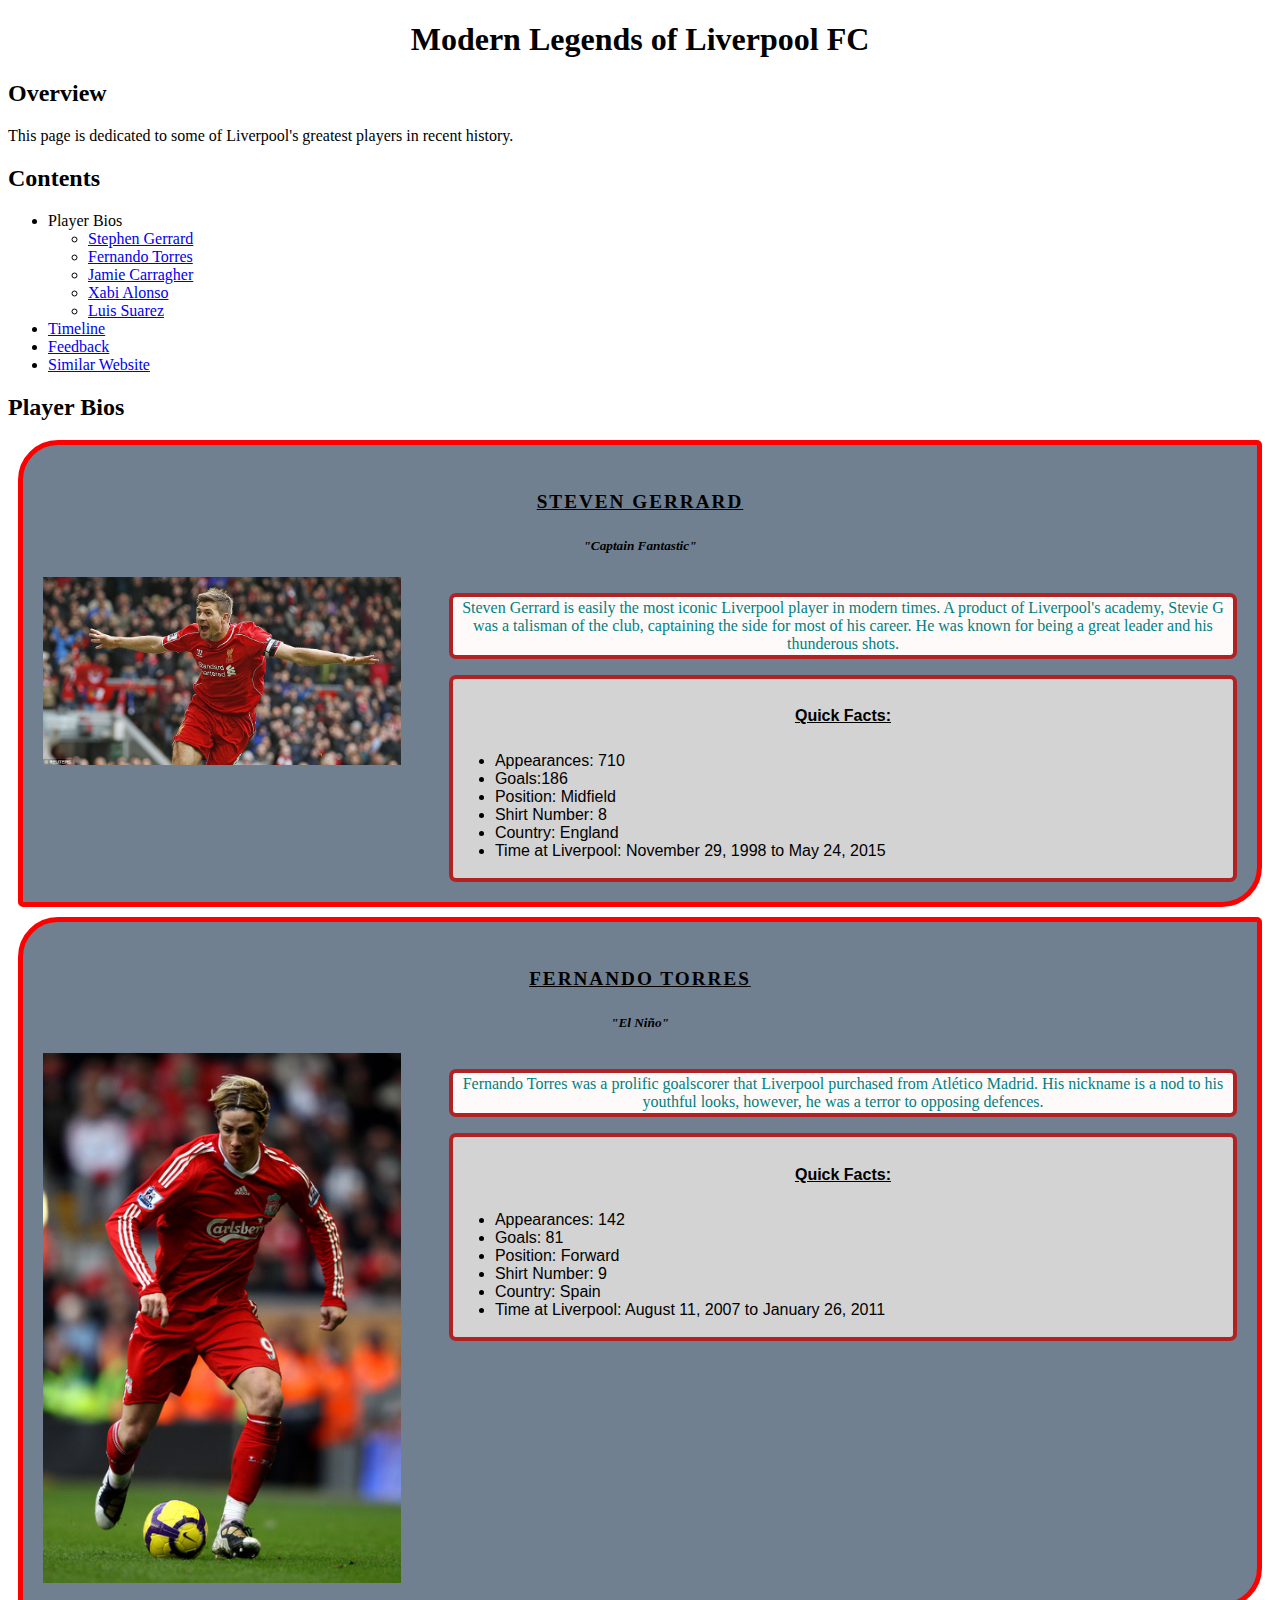
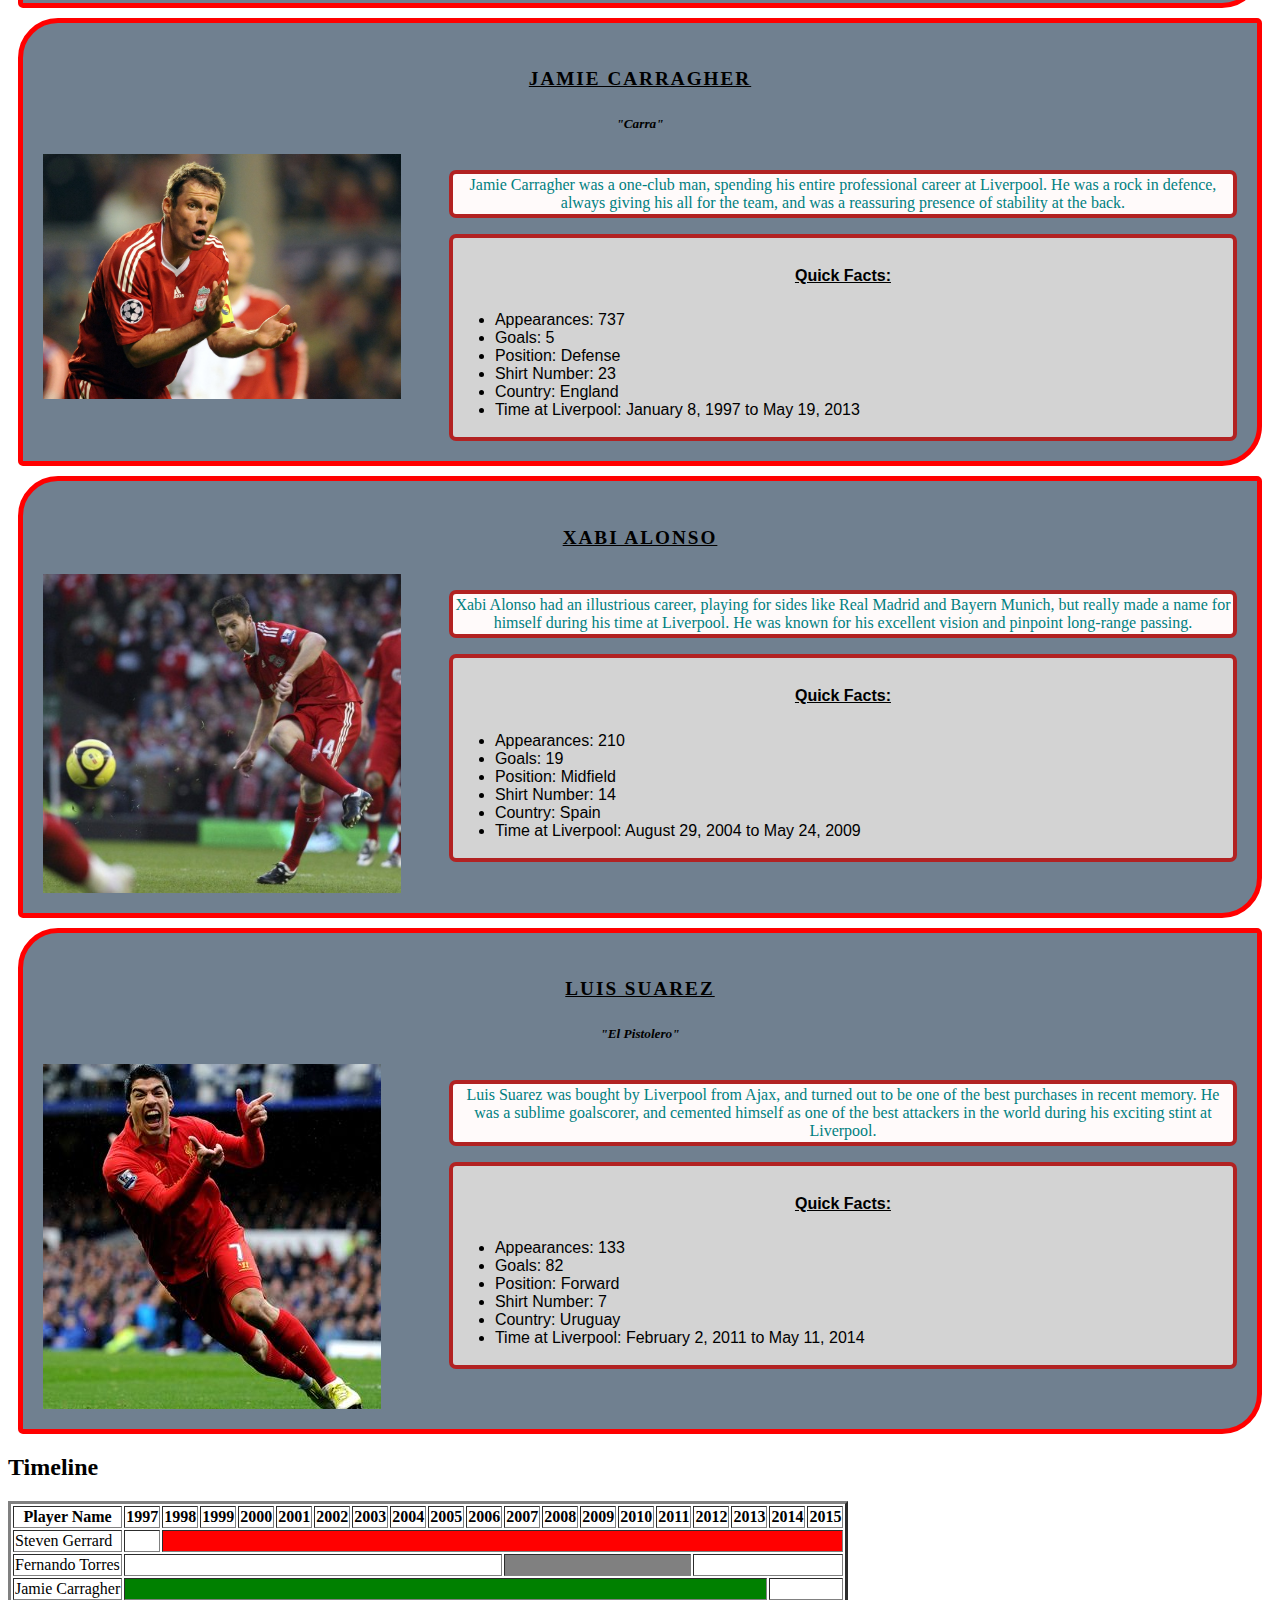
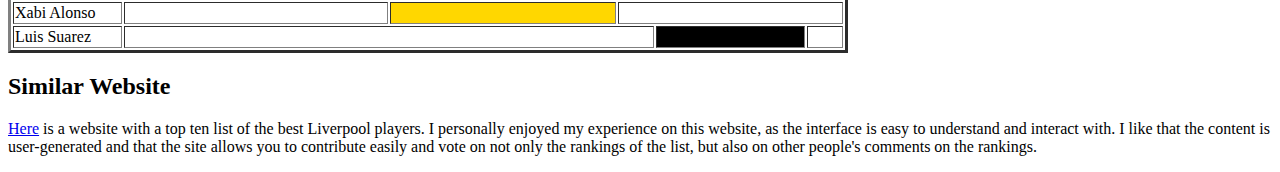
==== commit a7016c86: "Add more styling" ====
--- a/index.html
+++ b/index.html
@@ -30,8 +30,8 @@
   <h2>Player Bios</h2>
   <div id="Steven-Gerrard" class="bio">
     <h4>Steven Gerrard</h4>
-    <h5><em>Captain Fantastic</em></h5>
-    <img src="images/Steven-Gerrard.jpg" height="253" width="481" alt="Steven Gerrard">
+    <h5><em>"Captain Fantastic"</em></h5>
+    <img src="images/Steven-Gerrard.jpg" alt="Steven Gerrard">
     <p>Steven Gerrard is easily the most iconic Liverpool player in modern times. A product of Liverpool's academy, Stevie G was a talisman of the club, captaining the side for most of his career. He was known for being a great leader and his thunderous shots.</p>
     <div class="facts">
       <h5>Quick Facts:</h5>
@@ -47,7 +47,7 @@
   </div>
   <div id="Fernando-Torres" class="bio">
     <h4>Fernando Torres</h4>
-    <h5><em>El Niño</em></h5>
+    <h5><em>"El Niño"</em></h5>
     <img src="images/Fernando-Torres.jpg" alt="Fernando Torres">
     <p>Fernando Torres was a prolific goalscorer that Liverpool purchased from Atlético Madrid. His nickname is a nod to his youthful looks, however, he was a terror to opposing defences.</p>
     <div class="facts">
@@ -64,8 +64,8 @@
   </div>
   <div id="Jamie-Carragher" class="bio">
     <h4>Jamie Carragher</h4>
-    <h5><em>Carra</em></h5>
-    <img src="images/Jamie-Carragher.jpg" height="376" width="550" alt="Jamie Carragher">
+    <h5><em>"Carra"</em></h5>
+    <img src="images/Jamie-Carragher.jpg" alt="Jamie Carragher">
     <p>Jamie Carragher was a one-club man, spending his entire professional career at Liverpool. He was a rock in defence, always giving his all for the team, and was a reassuring presence of stability at the back.</p>
     <div class="facts">
       <h5>Quick Facts:</h5>
@@ -97,7 +97,7 @@
   </div>
   <div id="Luis-Suarez" class="bio">
     <h4>Luis Suarez</h4>
-    <h5><em>El Pistolero</em></h5>
+    <h5><em>"El Pistolero"</em></h5>
     <img src="images/Luis-Suarez.jpg" alt="Luis Suarez">
     <p>Luis Suarez was bought by Liverpool from Ajax, and turned out to be one of the best purchases in recent memory. He was a sublime goalscorer, and cemented himself as one of the best attackers in the world during his exciting stint at Liverpool.</p>
     <div class="facts">
--- a/styles.css
+++ b/styles.css
@@ -4,14 +4,25 @@
 
 .bio {
   border: 5px solid red;
-  border-radius: 30px 5px;
+  border-radius: 40px 5px;
   margin: 10px;
   padding: 20px;
   overflow: auto;
+  background: slategray;
 }
 
 div.bio p {
-
+  vertical-align: top;
+  display: inline-block;
+  width: 65%;
+  float: right;
+  margin-left: 3%;
+  border: 4px solid firebrick;
+  border-radius: 7px;
+  color: teal;
+  background: snow;
+  text-align: center;
+  padding: 2px;
 }
 
 h1 {
@@ -19,18 +30,40 @@
 }
 
 div.bio h4{
-  margin: auto;
+  text-align: center;
   text-decoration: underline;
-  font-size: large;
+  font-size: larger;
+  letter-spacing: 2px;
+  text-transform: uppercase;
+  font-family: tahoma;
+}
+
+div.bio h5 {
+  text-align: center;
 }
 
 .facts {
-  border: 1px solid gray;
-  width: 20%;
+  border: 4px solid firebrick;
+  width: 65%;
   float: right;
+  font-family: helvetica;
+  vertical-align: top;
+  display: inline-block;
+  margin-left: 3%;
+  background: lightgray;
+  border-radius: 7px;
+  padding: 2px;
+}
+
+div.facts h5 {
+  text-align: center;
+  font-size: medium;
+  text-decoration: underline;
 }
 
 img {
   float: left;
-  width: 20%;
+  width: auto;
+  max-width: 30%;
+  vertical-align: top;
 }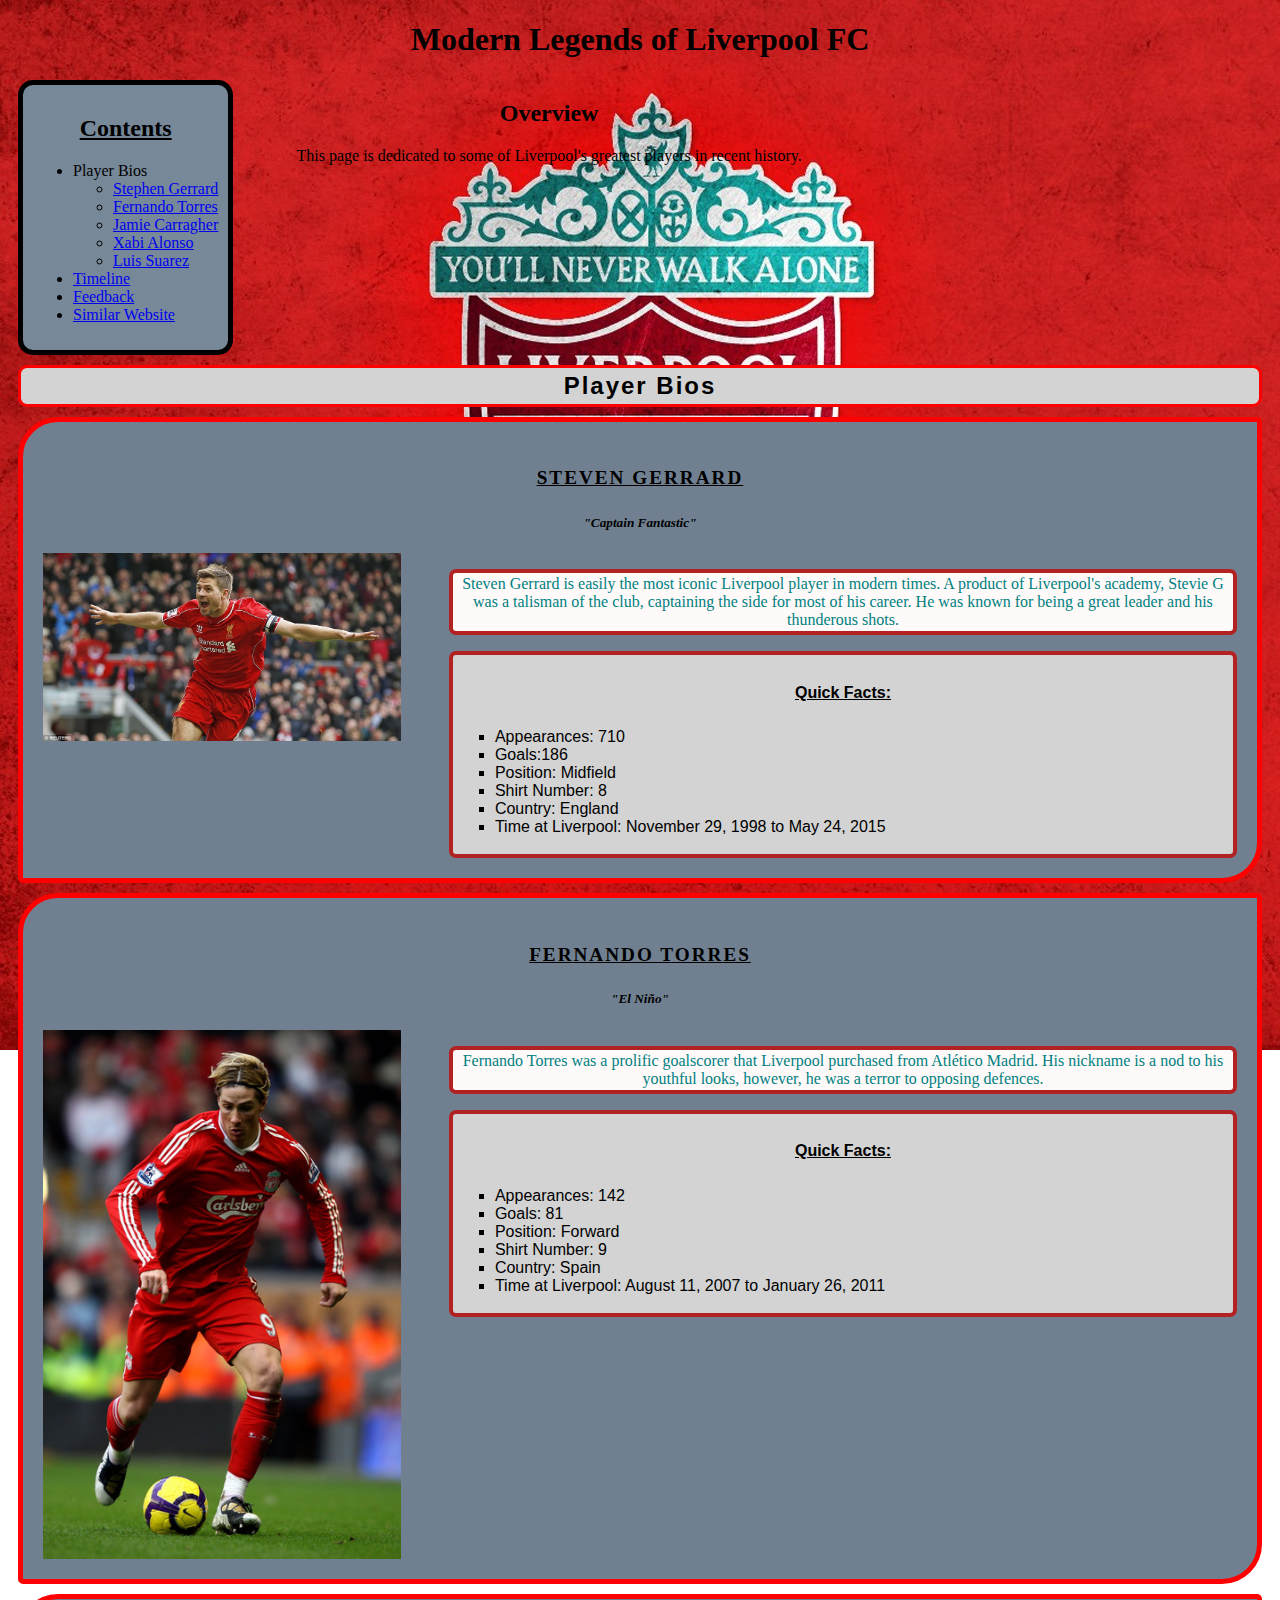
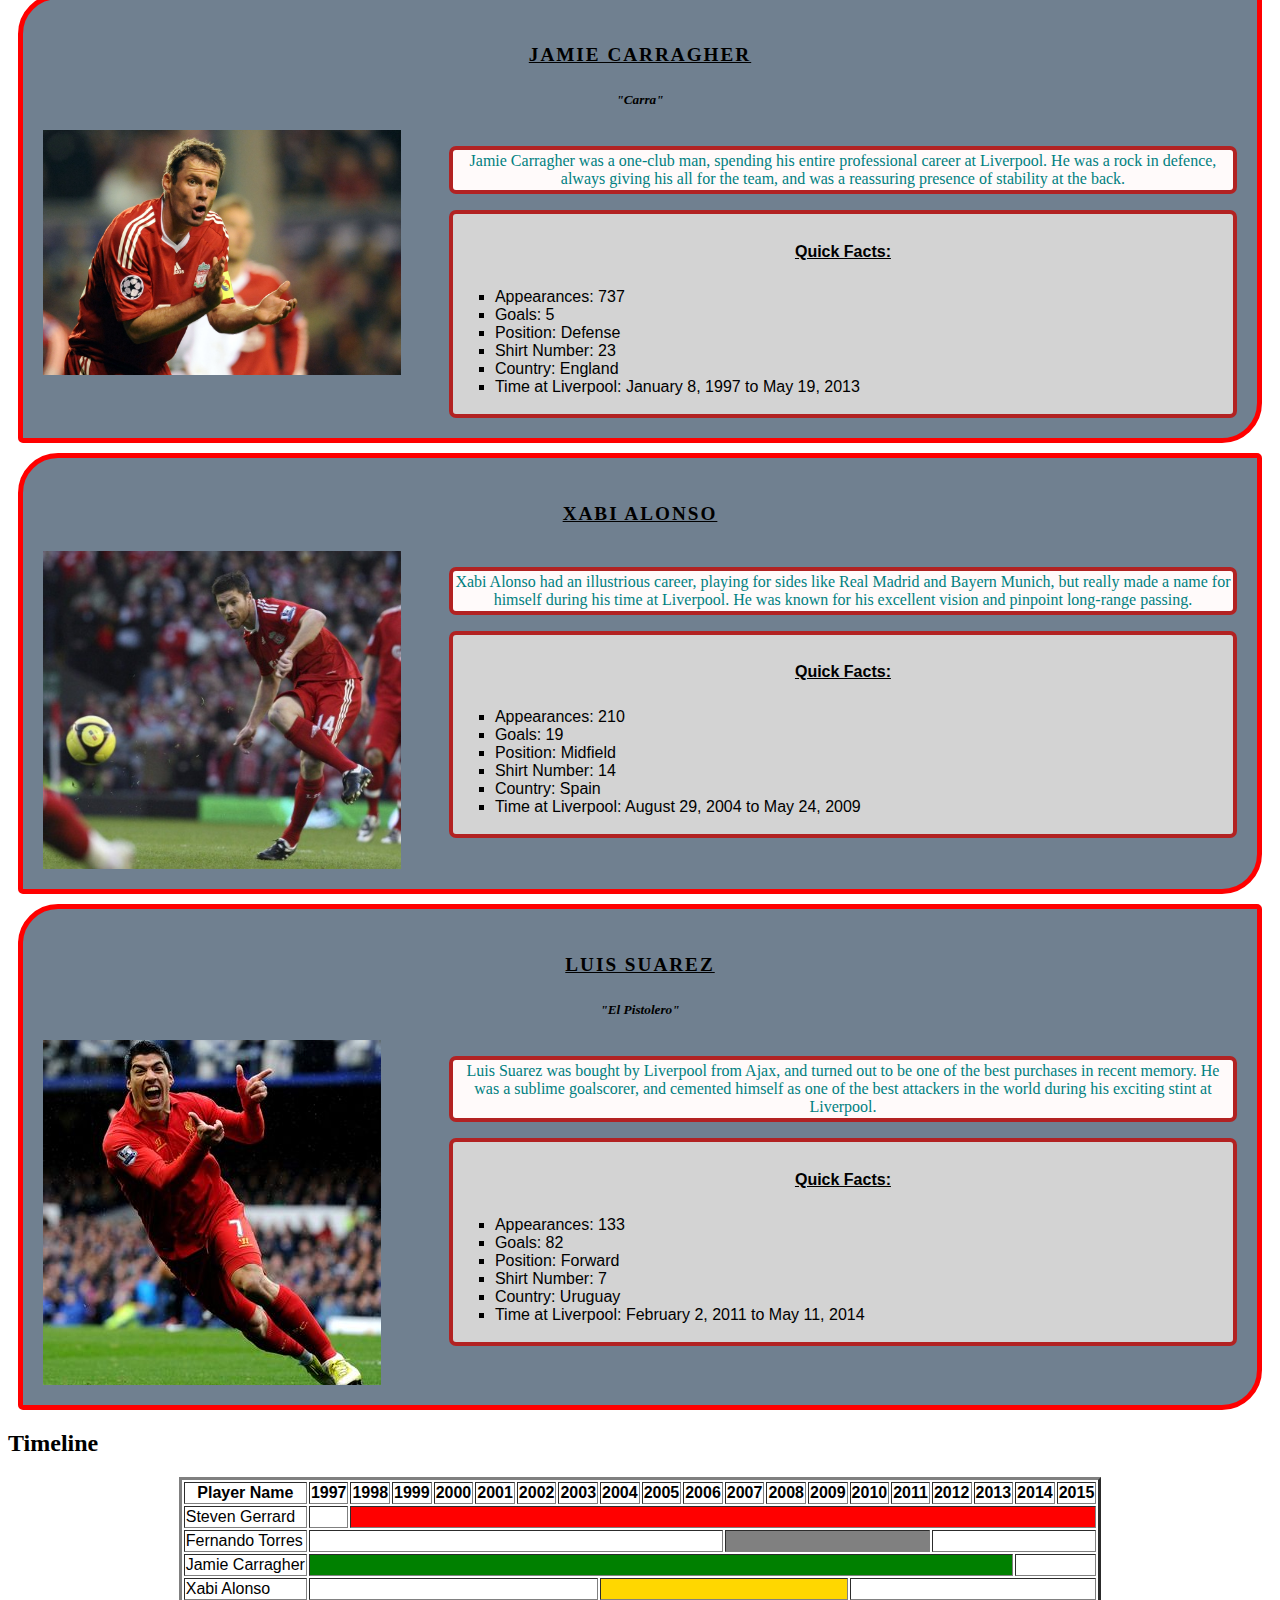
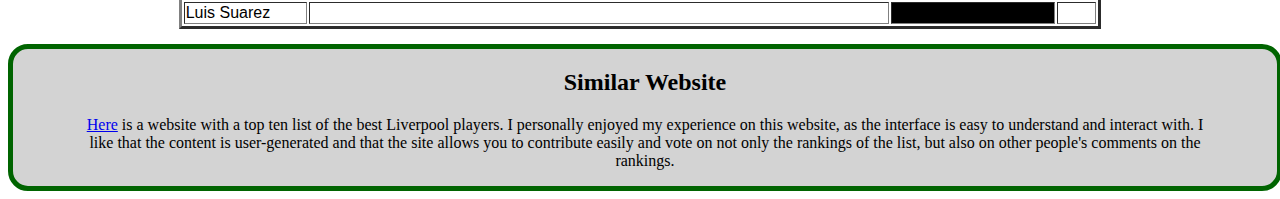
==== commit de797f8f: "Add various id's and classes with additional styling" ====
--- a/index.html
+++ b/index.html
@@ -27,7 +27,7 @@
       <li><a href="#website">Similar Website</a></li>
     </ul>
   </nav>
-  <h2>Player Bios</h2>
+  <h2 id="bio-header">Player Bios</h2>
   <div id="Steven-Gerrard" class="bio">
     <h4>Steven Gerrard</h4>
     <h5><em>"Captain Fantastic"</em></h5>
@@ -113,7 +113,7 @@
     </div>
   </div>
   <h2>Timeline</h2>
-  <div id="timeline">
+  <div id="timeline" class="timeline">
     <table border="3">
       <tr>
         <th>Player Name</th>
--- a/styles.css
+++ b/styles.css
@@ -1,5 +1,42 @@
 body {
-  background: ;
+  background-image: url("images/crest-background.jpg");
+  background-position: center;
+  background-repeat: no-repeat;
+  background-attachment: fixed;
+}
+
+section {
+  display: inline-block;
+  text-align: center;
+}
+
+nav {
+  display: inline-block;
+  float: left;
+  margin-left: 10px;
+  margin-right: 5%;
+  margin-bottom: 10px;
+  background-color: lightslategray;
+  border-radius: 15px;
+  border: 5px solid black;
+  padding: 10px;
+}
+
+nav h2 {
+  text-align: center;
+  text-decoration: underline;
+}
+
+#bio-header {
+  clear: left;
+  text-align: center;
+  letter-spacing: 2px;
+  font-family: helvetica;
+  border: 3px solid red;
+  border-radius: 9px;
+  padding: 4px;
+  background-color: lightgray;
+  margin: 10px;
 }
 
 .bio {
@@ -9,6 +46,7 @@
   padding: 20px;
   overflow: auto;
   background: slategray;
+  clear: left;
 }
 
 div.bio p {
@@ -61,9 +99,62 @@
   text-decoration: underline;
 }
 
+.facts ul {
+  list-style-type: square;
+}
+
 img {
   float: left;
   width: auto;
   max-width: 30%;
   vertical-align: top;
+}
+
+.timeline * {
+  margin: auto;
+  font-family: helvetica;
+}
+
+.timeline table {
+  background-color: white;
+}
+
+a:visited {
+  color: orange;
+}
+
+a:hover {
+  color: purple;
+}
+
+#website {
+  width: 100%;
+  text-align: center;
+  background-color: lightgray;
+  border-radius: 20px;
+  border: 5px solid darkgreen;
+  margin-top: 15px;
+}
+
+#website p {
+  margin-left: 5%;
+  margin-right: 5%;
+}
+
+form {
+  background-color: rgba(55, 0, 200, 0.6);
+  color: white;
+  font-family: helvetica;
+}
+
+#thanks {
+  color: orange;
+  border: 10px solid slategray;
+  border-radius: 20px;
+  background-color: rgba(33, 94, 33, 0.64);
+}
+
+#thanks p {
+  font-size: large;
+  text-align: center;
 }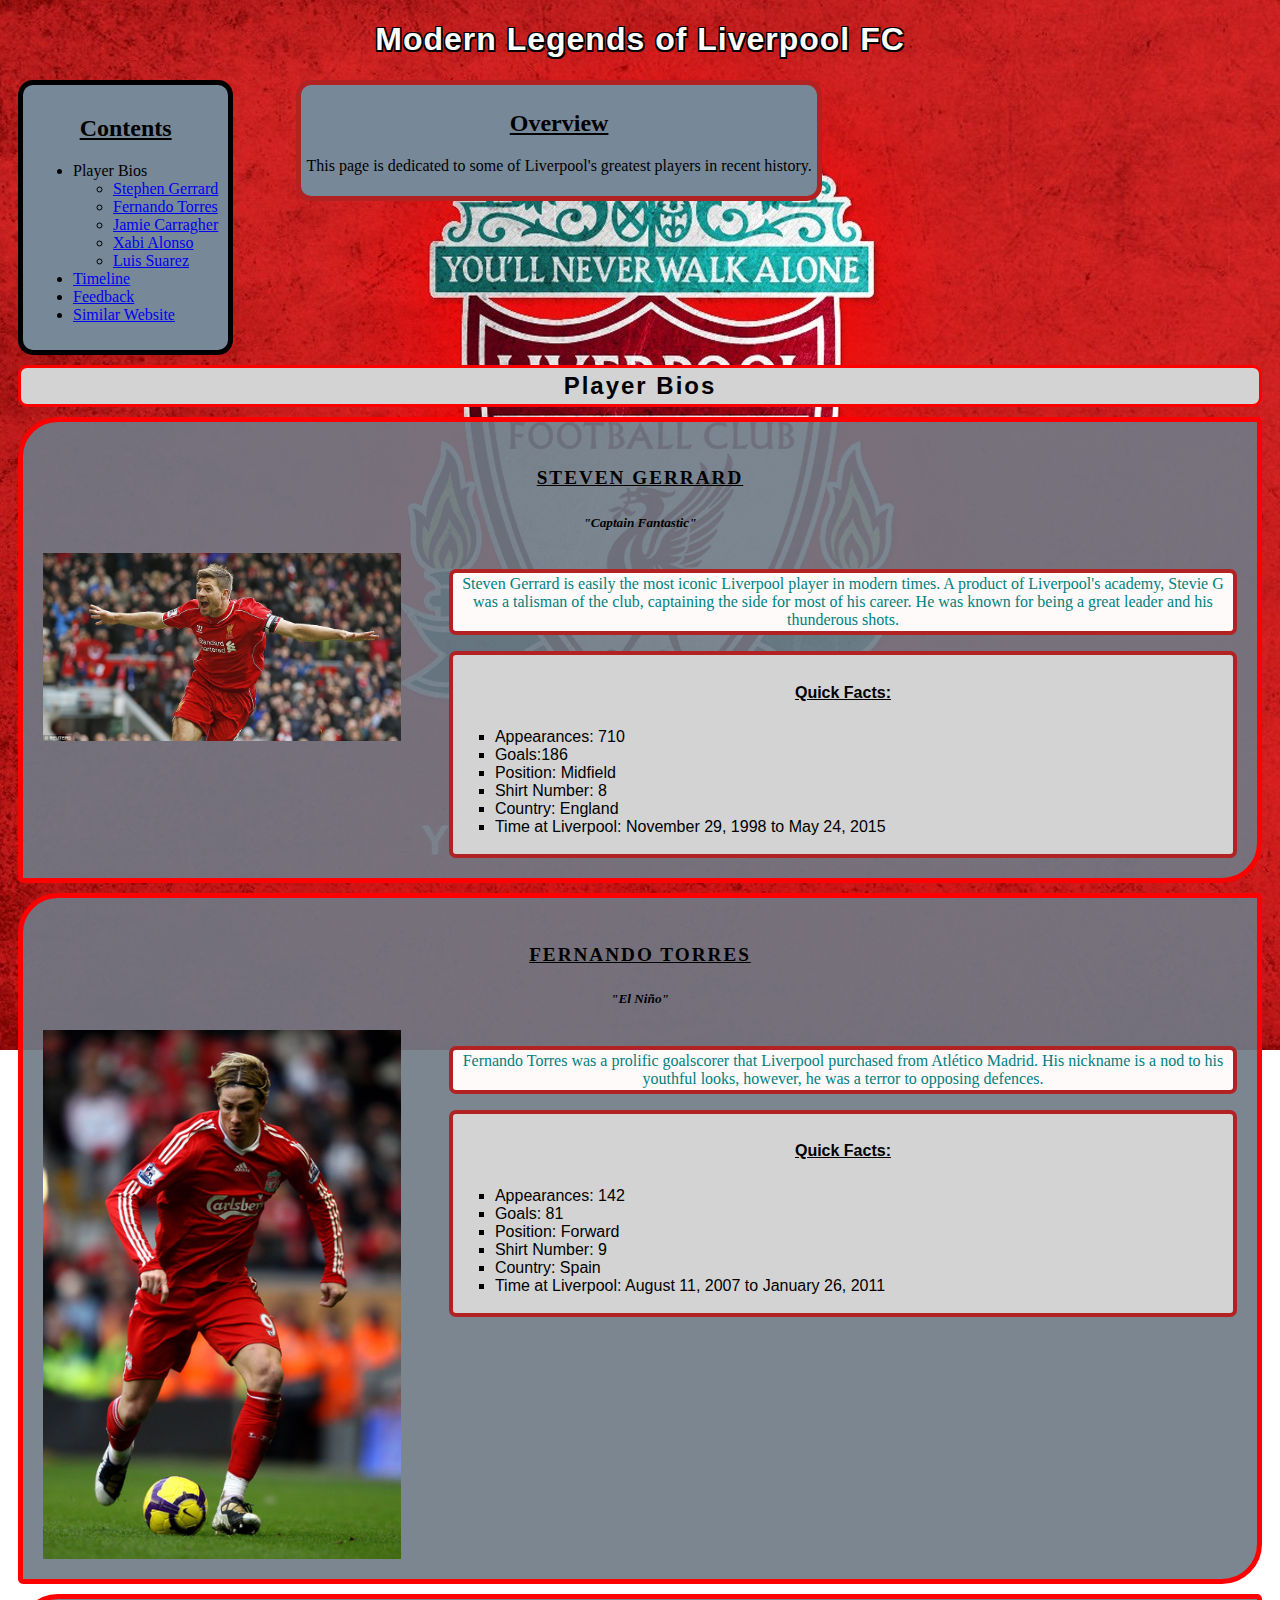
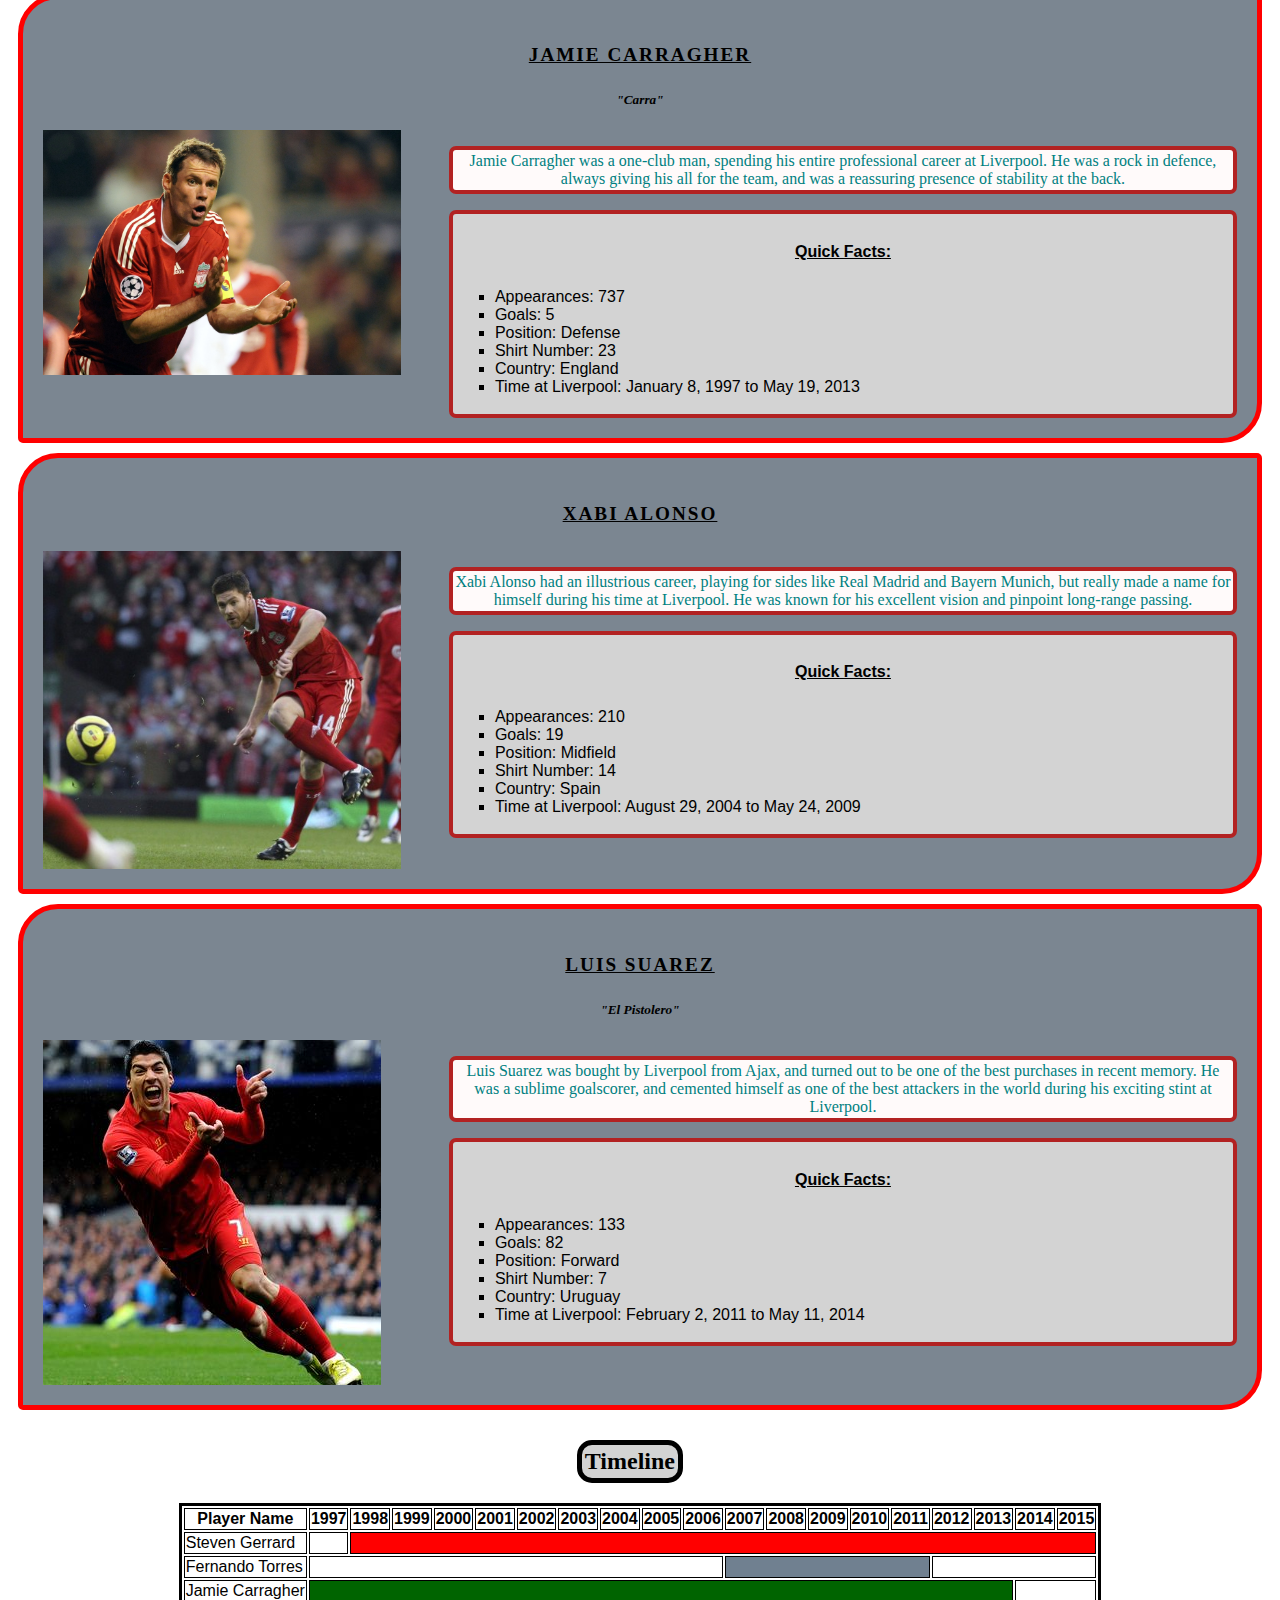
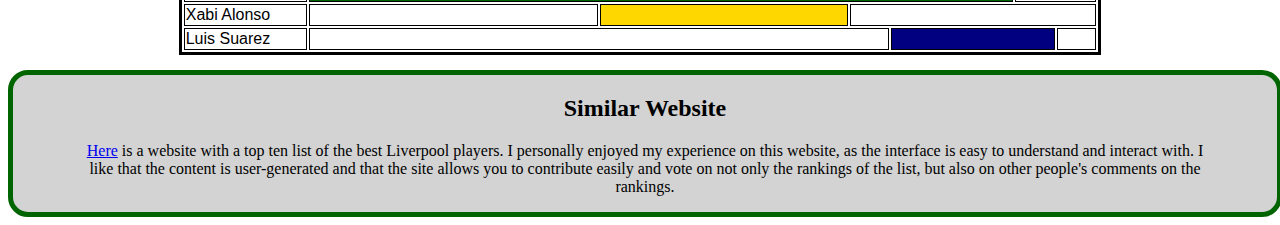
==== commit ef96ea04: "Finalize styling and minor changes per validator" ====
--- a/index.html
+++ b/index.html
@@ -112,9 +112,9 @@
       </ul>
     </div>
   </div>
-  <h2>Timeline</h2>
+  <h2 id="tl-header">Timeline</h2>
   <div id="timeline" class="timeline">
-    <table border="3">
+    <table>
       <tr>
         <th>Player Name</th>
         <th>1997</th>
@@ -140,29 +140,29 @@
       <tr>
         <td>Steven Gerrard</td>
         <td>&nbsp;</td>
-        <td bgcolor="red" colspan="18">&nbsp;</td>
+        <td id="gerrard-time" colspan="18">&nbsp;</td>
       </tr>
       <tr>
         <td>Fernando Torres</td>
         <td colspan="10">&nbsp;</td>
-        <td bgcolor="grey" colspan="5">&nbsp;</td>
+        <td id="torres-time" colspan="5">&nbsp;</td>
         <td colspan="4">&nbsp;</td>
       </tr>
       <tr>
         <td>Jamie Carragher</td>
-        <td bgcolor="green" colspan="17">&nbsp;</td>
+        <td id="carra-time" colspan="17">&nbsp;</td>
         <td colspan="2">&nbsp;</td>
       </tr>
       <tr>
         <td>Xabi Alonso</td>
         <td colspan="7">&nbsp;</td>
-        <td bgcolor="gold" colspan="6">&nbsp;</td>
+        <td id="xabi-time" colspan="6">&nbsp;</td>
         <td colspan="6">&nbsp;</td>
       </tr>
       <tr>
         <td>Luis Suarez</td>
         <td colspan="14">&nbsp;</td>
-        <td bgcolor="black" colspan="4">&nbsp;</td>
+        <td id="suarez-time" colspan="4">&nbsp;</td>
         <td>&nbsp;</td>
       </tr>
     </table>
--- a/styles.css
+++ b/styles.css
@@ -5,9 +5,28 @@
   background-attachment: fixed;
 }
 
+h1 {
+  font-family: helvetica;
+  letter-spacing: 1px;
+  color: white;
+  text-shadow:
+  -1.5px -1.5px 0 #000,
+  1.5px -1.5px 0 #000,
+  -1.5px 1.5px 0 #000,
+  1.5px 1.5px 0 #000;
+}
+
 section {
   display: inline-block;
   text-align: center;
+  background-color: lightslategray;
+  border: 5px solid firebrick;
+  border-radius: 15px;
+  padding: 5px;
+}
+
+section h2 {
+  text-decoration: underline;
 }
 
 nav {
@@ -45,7 +64,7 @@
   margin: 10px;
   padding: 20px;
   overflow: auto;
-  background: slategray;
+  background: rgba(110, 122, 134, 0.91);
   clear: left;
 }
 
@@ -115,8 +134,24 @@
   font-family: helvetica;
 }
 
+#tl-header {
+  text-align: center;
+  display: inline-block;
+  border: 5px solid black;
+  border-radius: 15px;
+  background-color: lightgray;
+  margin-right: 45%;
+  margin-left: 45%;
+  padding: 3px;
+}
+
 .timeline table {
   background-color: white;
+  border: 3px solid black;
+}
+
+th, td {
+  border: 1px solid black;
 }
 
 a:visited {
@@ -157,4 +192,43 @@
 #thanks p {
   font-size: large;
   text-align: center;
+}
+
+#gerrard-time {
+  background-color: red;
+}
+
+#torres-time {
+  background-color: slategray;
+}
+
+#carra-time {
+  background-color: darkgreen;
+}
+
+#xabi-time {
+  background-color: gold;
+}
+
+#suarez-time {
+  background-color: navy;
+}
+
+@media screen and (max-width: 685px) {
+  img {
+    float: none;
+    max-width: 100%;
+    display: block;
+    margin: auto;
+  }
+  .facts {
+    float: none;
+    display: block;
+    margin: auto;
+  }
+  div.bio p {
+    float: none;
+    display: block;
+    margin: auto;
+  }
 }